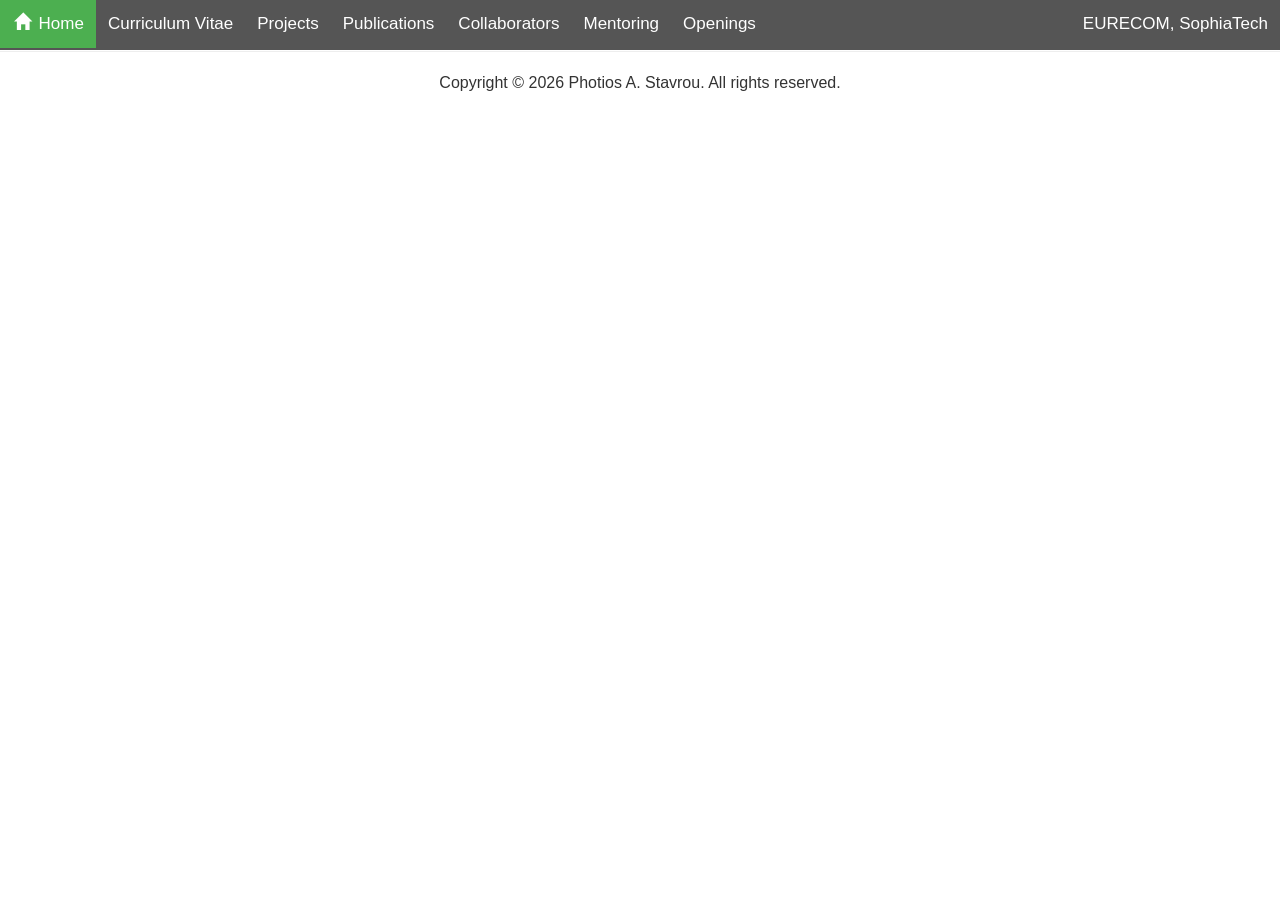
==== collaborators.html @ 15a41fa3 "Add files via upload" ====
<!DOCTYPE html>
<html>
    
    <head>
        <meta charset="utf-8"/>
        <title>Photios A. Stavrou</title>
        <meta name="viewport" content="width=device-width, initial-scale=1.0"/>
        <!-- Font Awesome Icons -->
        <link rel="stylesheet" href="css/font-awesome.min.css"/>
        <!-- Bootstrap -->
        <link href="css/bootstrap.css" rel="stylesheet"/>
        <!--<link href="css/bootstrap.min.css" rel="stylesheet">-->
        <!-- HTML5 Shim and Respond.js IE8 support of HTML5 elements and media queries -->
        <!-- WARNING: Respond.js doesn't work if you view the page via file:// -->
        <!--[if lt IE 9]>
         <script src="js/html5shiv.js"></script>
         <script src="js/respond.min.js"></script>
         <![endif]-->
        <!-- jQuery (necessary for Bootstrap's JavaScript plugins) -->
        <!-- http://getbootstrap.com/customize/ change "@screen-sm" -> "@screen-md" in @grid-float-breakpoint -->
        <script src="js/jquery.min.js"></script>
        <!-- Include all compiled plugins (below), or include individual files as needed -->
        <script src="js/bootstrap.min.js"></script>
        <script src="js/menucollapse.js"></script>
        <script type="text/javascript" src="js/arrow78.js"></script>
        <script type="text/javascript" src="js/custom.js"></script>
    </head>
    
    <body id="page-top" class="index">
    <nav>
        <div class="navbar-border nav-wrapper navbar-fixed-top navbar">
            <a class="active" href="index.html"><i class="glyphicon glyphicon-home fa fa-fw"></i> Home</a>
            <a href="cv_1.html"><i class="fa-fw"></i> Curriculum Vitae</a>
            <a href="projects.html"><i class="fa-fw"></i> Projects</a> 
            <a href="publications.html"><i class="fa-fw"></i> Publications</a>
            <a href="collaborators.html"><i class="fa-fw"></i> Collaborators</a>
            <a href="mentoring.html"><i class="fa-fw"></i> Mentoring</a>
			<a href="openings.html"><i class="fa-fw"></i> Openings</a>
            <!--<a href="#search"><i class="glyphicon glyphicon-search fa fa-fw"></i> Search</a>-->
            <a class="title-navbar" href="https://www.eurecom.fr/en/home">EURECOM, SophiaTech</a>
        </div>
    </nav>
        
        <section>
            <!-- Place this tag where you want the search results to render -->
            <gcse:searchresults-only></gcse:searchresults-only>
        </section>
        
        <div class="container">

                <!-- Recent Activities Section -->
        <section  name="research" id="research">
            <div class="container lead">
                <div style="text-align: left; margin-top:30px" class="col-md-12">
                    <b class="noshow" style="display:none;" id="tab-3">
                        <button class="btn btn-default btn-lg btn-block" style="display: block; width: 100%;" onclick="javascript:$('#tab-research-content').toggle();">Collaborators  <span class="glyphicon glyphicon-chevron-down"></span></button>
                    </b>
                    <div class="allshow" style="display:none;" id="tab-research-content">
                    <h3>Collaborators</h3>
                        <div style="margin-top:30px" class="container">
                            <div class="row">
                                <div class="col-md-3 text-center">
                                    <div class="single_service wow fadeInUp" data-wow-delay="1s">
                                        <a target="_blank" href="https://www.kth.se/en"><img border="0" class="img-logos" src="images/logos/kth_logo.png" width="150"></a>
                                        <div class="dropdown">
                                            <a href="#" onclick="openOnClick1()">See collaborators</a>
                                            <div id="collaborators1" class="dropdown-content">
                                                <a target="_blank"  href="https://people.kth.se/~skoglund/"> Prof. M. Skoglund</a>
                                                <a target="_blank"  href="https://www.kth.se/profile/oech"> Prof. T. Oechtering</a>
                                                <a target="_blank"  href="https://www.kth.se/profile/matben"> Prof. M. Bengtsson</a>
												<a target="_blank"  href="https://www.kth.se/profile/ragnart"> Prof. R. Thobaben</a>
												<!--<a target="_blank"  href="https://www.kth.se/profile/hamidgh"> Mr H. Ghourchian</a>-->
                                                <!--<a target="_blank"  href="https://www.kth.se/profile/mmyl"> Mr M. Mylonakis</a>-->
												<!--<a target="_blank"  href="https://www.kth.se/profile/cavarec"> Mr B. Cavarec</a>
												<a target="_blank"  href="https://www.kth.se/profile/boules"> Mr B. A. Mouris</a>-->
											</div>
                                        </div>    
                                    </div>
                                </div>
                                <div class="col-md-3 text-center">
                                    <div class="single_service wow fadeInUp" data-wow-delay="1s">
                                        <a target="_blank" href="http://www.eurecom.fr/en/"><img border="0" class="img-logos" src="images/logos/eurecom.png" width="150"></a>
                                        <div class="dropdown">
                                            <a href="#" onclick="openOnClick2()">See collaborators</a>
                                            <div id="collaborators2" class="dropdown-content">
                                                <a target="_blank"  href="https://www.eurecom.fr/~kountour/">Prof. M. Kountouris</a>
												<a target="_blank"  href="https://www.eurecom.fr/en/people/serra-giuseppe">Mr G. Serra</a>
												<a target="_blank"  href="https://www.eurecom.fr/en/people/sun-chenyu"> Mr C. Sun</a>
                                            </div>
                                        </div>    
                                    </div>
                                </div>
								
								
								<div class="col-md-3 text-center">
                                    <div class="single_service wow fadeInUp" data-wow-delay="1s">
                                        <a target="_blank" href="https://liu.se/en"><img border="0" class="img-logos" src="images/logos/LiU_logo.png" width="150"></a>
                                        <div class="dropdown">
                                            <a href="#" onclick="openOnClick3()">See collaborators</a>
                                            <div id="collaborators3" class="dropdown-content">
                                                <a target="_blank"  href="https://liu.se/en/employee/zhech93">Prof. Z. Chen</a>
										     </div>
                                        </div>    
                                    </div>
                                </div>
								
                                <div class="col-md-3 text-center">
                                    <div class="single_service wow fadeInUp" data-wow-delay="1s">
                                        <a target="_blank" href="http://www.en.aau.dk/"><img border="0" class="img-logos" src="images/logos/aalborg-logo.png" width="150"></a>
                                        <div class="dropdown">
                                            <a href="#" onclick="openOnClick4()">See collaborators</a>
                                            <div id="collaborators4" class="dropdown-content">
                                                <a target="_blank"  href="http://kom.aau.dk/~jo/"> Prof. J. &#216;stergaard</a>
                                                <!--<a target="_blank"  href=""> Dr M. Barforooshan</a>-->
                                            </div>
                                        </div>    
                                    </div>
                                </div> 
                                <div class="col-md-3 text-center">
                                    <div class="single_service wow fadeInUp" data-wow-delay="1s">
                                        <a target="_blank" href="https://www.purdue.edu/"><img border="0" class="img-logos" src="images/logos/Purdue_logo.png" width="150"></a>
                                        <div class="dropdown">
                                            <a href="#" onclick="openOnClick5()">See collaborators</a>
                                            <div id="collaborators5" class="dropdown-content">
                                                <a target="_blank"  href="https://people.kth.se/~ttanaka/"> Prof. T. Tanaka</a>
                                            </div>
                                        </div>    
                                    </div>
                                </div>
                                 <!--<div class="col-md-3 text-center">
                                    <div class="single_service wow fadeInUp" data-wow-delay="1s">
                                        <a target="_blank" href="https://www.metu.edu.tr/"><img border="0" class="img-logos" src="images/logos/metu-logo1.png" width="150"></a>
                                        <div class="dropdown">
                                            <a href="#" onclick="openOnClick6()">See collaborators</a>
                                            <div id="collaborators6" class="dropdown-content">
                                                <a target="_blank"  href="https://users.metu.edu.tr/ssaritas/"> Prof. S. Sar&#305;ta&#351</a>
                                            </div>
                                        </div>    
                                    </div>
                                </div>-->								
                                <div class="col-md-3 text-center">
                                    <div class="single_service wow fadeInUp" data-wow-delay="1s">
                                        <a target="_blank" href="http://www.ucy.ac.cy/en/"><img border="0" class="img-logos" src="images/logos/ucy-logo.png" width="150"></a>
                                        <div class="dropdown">
                                            <a href="#" onclick="openOnClick7()">See collaborators</a>
                                            <div id="collaborators7" class="dropdown-content">
                                                <a target="_blank"  href="http://www.eng.ucy.ac.cy/chadcha/"> Prof. C. D. Charalambous</a>
												 <a target="_blank"  href="http://www.themistoklis.org/">Prof. T. Charalambous</a>
                                                <!--<a target="_blank"  href="http://www.christoskourtellaris.com/"> Dr C. K. Kourtellaris</a>-->
                                                <a target="_blank"  href="http://www.ioannistzortzis.com/"> Dr I. Tzortzis</a>       
										    </div>
                                        </div>    
                                    </div>
                                </div> 
                                <div class="col-md-3 text-center">
                                    <div class="single_service wow fadeInUp" data-wow-delay="1s">
                                        <a target="_blank" href="https://www.epfl.ch/en/"><img border="0" class="img-logos" src="images/logos/epfl_logo_1.png" width="150"></a>
                                        <div class="dropdown">
                                            <a href="#" onclick="openOnClick8()">See collaborators</a>
                                            <div id="collaborators8" class="dropdown-content">
                                                <a target="_blank"  href="https://theory.epfl.ch/yanina/"> Prof. Y. Shkel</a>
                                            </div>
                                        </div>    
                                    </div>
                                </div>
                                <div class="col-md-3 text-center">
                                    <div class="single_service wow fadeInUp" data-wow-delay="1s">
                                        <a target="_blank" href="https://www.yale.edu/"><img border="0" class="img-logos" src="images/logos/yale-logo.png" width="150"></a>
                                        <div class="dropdown">
                                            <a href="#" onclick="openOnClick9()">See collaborators</a>
                                            <div id="collaborators9" class="dropdown-content">
                                                <a target="_blank"  href="https://statistics.yale.edu/people/sekhar-tatikonda"> Prof. S. Tatikonda</a>
                                            </div>
                                        </div>    
                                    </div>
                                </div> 
                                <div class="col-md-3 text-center">
                                    <div class="single_service wow fadeInUp" data-wow-delay="1s">
                                        <a target="_blank" href="https://www.uottawa.ca/en"><img border="0" class="img-logos" src="images/logos/uottawa-logo.png" width="150"></a>
                                        <div class="dropdown">
                                            <a href="#" onclick="openOnClick10()">See collaborators</a>
                                            <div id="collaborators10" class="dropdown-content">
                                                <a target="_blank"  href="http://www.site.uottawa.ca/~ahmed/"> Prof. N. U. Ahmed</a>
                                                <a target="_blank"  href="http://www.site.uottawa.ca/~sloyka/"> Prof. S. Loyka</a>                                                </div>
                                        </div>    
                                    </div>
                                </div>
                             <div class="col-md-3 text-center">
                                    <div class="single_service wow fadeInUp" data-wow-delay="1s">
                                        <a target="_blank" href="https://www.ericsson.com/en"><img border="0" class="img-logos" src="images/logos/ericsson-logo.png" width="150"></a>
                                        <div class="dropdown">
                                            <a href="#" onclick="openOnClick11()">See collaborators</a>
                                            <div id="collaborators11" class="dropdown-content">
                                                <a target="_blank"  href=""> Dr B. A. Mouris</a>
                                                <a target="_blank"  href=""> Dr B. Cavarec</a>                                                </div>
                                        </div>    
                                    </div>
                                </div>    

								
                            </div>            
                        </div>
                    </div>
                </div>
            </div>
        </section>
        <!-- Global site tag (gtag.js) - Google Analytics -->
<script async src="https://www.googletagmanager.com/gtag/js?id=UA-70084577-1"></script>
<script>
  window.dataLayer = window.dataLayer || [];
  function gtag(){dataLayer.push(arguments);}
  gtag('js', new Date());

  gtag('config', 'UA-70084577-1');
</script>

    </div>        
    
    <hr class="star-primary">
    <footer>
        <small>
            <center>
            <p>Copyright &copy; 2026 Photios A. Stavrou. All rights reserved.</p>
            </center>
        </small>
    </footer>

    <script>
    function openOnClick1()
    {
         var elem=document.getElementById("collaborators1");
         var hide = elem.style.display =="table";
         if (hide) {
             elem.style.display="none";
        } 
        else {
           elem.style.display="table";
        }
    }
    function openOnClick2()
	{
	      var elem=document.getElementById("collaborators2");
          var hide = elem.style.display =="table";
          if (hide) {
            elem.style.display="none";
       } 
       else {
       elem.style.display="table";
       }
  }
    function openOnClick3()
    {
         var elem=document.getElementById("collaborators3");
         var hide = elem.style.display =="table";
         if (hide) {
             elem.style.display="none";
        } 
        else {
           elem.style.display="table";
        }
    }
    function openOnClick4()
    {
         var elem=document.getElementById("collaborators4");
         var hide = elem.style.display =="table";
         if (hide) {
             elem.style.display="none";
        } 
        else {
           elem.style.display="table";
        }
    }
    function openOnClick5()
    {
         var elem=document.getElementById("collaborators5");
         var hide = elem.style.display =="table";
         if (hide) {
             elem.style.display="none";
        } 
        else {
           elem.style.display="table";
        }
    }
    function openOnClick6()
    {
         var elem=document.getElementById("collaborators6");
         var hide = elem.style.display =="table";
         if (hide) {
             elem.style.display="none";
        } 
        else {
           elem.style.display="table";
        }
    }
    function openOnClick7()
    {
         var elem=document.getElementById("collaborators7");
         var hide = elem.style.display =="table";
         if (hide) {
             elem.style.display="none";
        } 
        else {
           elem.style.display="table";
        }
    }
    function openOnClick8()
    {
         var elem=document.getElementById("collaborators8");
         var hide = elem.style.display =="table";
         if (hide) {
             elem.style.display="none";
        } 
        else {
           elem.style.display="table";
        }
    }
	function openOnClick9()
    {
         var elem=document.getElementById("collaborators9");
         var hide = elem.style.display =="table";
         if (hide) {
             elem.style.display="none";
        } 
        else {
           elem.style.display="table";
        }
    }
	function openOnClick10()
    {
         var elem=document.getElementById("collaborators10");
         var hide = elem.style.display =="table";
         if (hide) {
             elem.style.display="none";
        } 
        else {
           elem.style.display="table";
        }
    }
	function openOnClick11()
    {
         var elem=document.getElementById("collaborators11");
         var hide = elem.style.display =="table";
         if (hide) {
             elem.style.display="none";
        } 
        else {
           elem.style.display="table";
        }
    }
    </script>        
    </body>
</html>
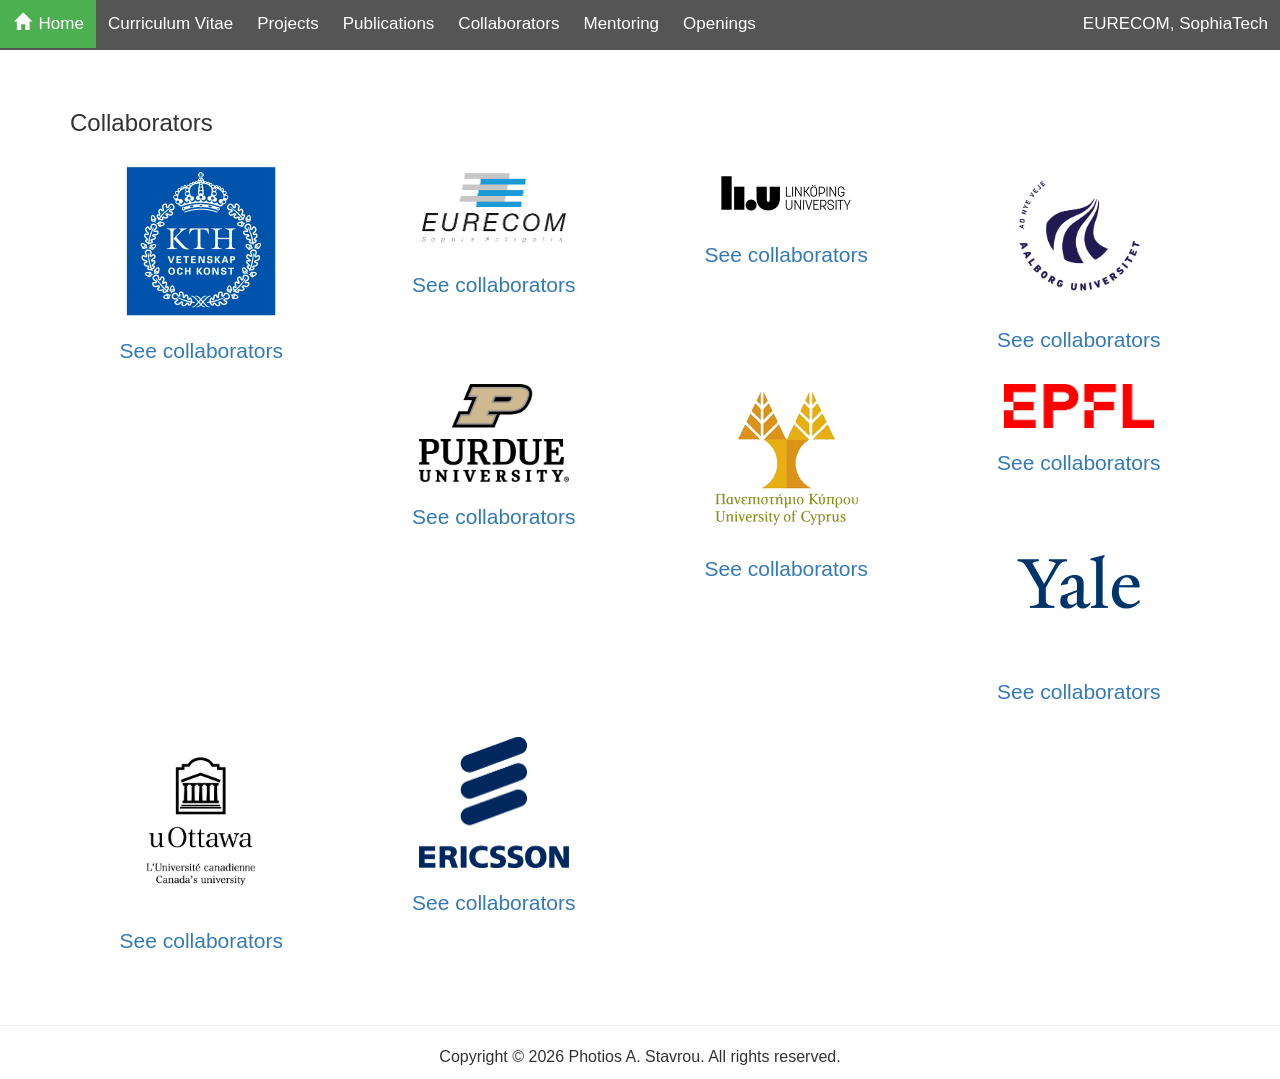
==== commit 9b7a2267: "Update collaborators.html" ====
--- a/collaborators.html
+++ b/collaborators.html
@@ -1,352 +1,405 @@
 <!DOCTYPE html>
 <html>
-    
-    <head>
-        <meta charset="utf-8"/>
-        <title>Photios A. Stavrou</title>
-        <meta name="viewport" content="width=device-width, initial-scale=1.0"/>
-        <!-- Font Awesome Icons -->
-        <link rel="stylesheet" href="css/font-awesome.min.css"/>
-        <!-- Bootstrap -->
-        <link href="css/bootstrap.css" rel="stylesheet"/>
-        <!--<link href="css/bootstrap.min.css" rel="stylesheet">-->
-        <!-- HTML5 Shim and Respond.js IE8 support of HTML5 elements and media queries -->
-        <!-- WARNING: Respond.js doesn't work if you view the page via file:// -->
-        <!--[if lt IE 9]>
-         <script src="js/html5shiv.js"></script>
-         <script src="js/respond.min.js"></script>
-         <![endif]-->
-        <!-- jQuery (necessary for Bootstrap's JavaScript plugins) -->
-        <!-- http://getbootstrap.com/customize/ change "@screen-sm" -> "@screen-md" in @grid-float-breakpoint -->
-        <script src="js/jquery.min.js"></script>
-        <!-- Include all compiled plugins (below), or include individual files as needed -->
-        <script src="js/bootstrap.min.js"></script>
-        <script src="js/menucollapse.js"></script>
-        <script type="text/javascript" src="js/arrow78.js"></script>
-        <script type="text/javascript" src="js/custom.js"></script>
-    </head>
-    
-    <body id="page-top" class="index">
+<head>
+    <meta charset="utf-8"/>
+    <title>Photios A. Stavrou</title>
+    <meta name="viewport" content="width=device-width, initial-scale=1.0"/>
+
+    <!-- Font Awesome Icons -->
+    <link rel="stylesheet" href="css/font-awesome.min.css"/>
+
+    <!-- Bootstrap -->
+    <link href="css/bootstrap.css" rel="stylesheet"/>
+
+    <!--[if lt IE 9]>
+    <script src="js/html5shiv.js"></script>
+    <script src="js/respond.min.js"></script>
+    <![endif]-->
+
+    <!-- jQuery -->
+    <script src="js/jquery.min.js"></script>
+
+    <!-- Bootstrap JS -->
+    <script src="js/bootstrap.min.js"></script>
+    <script src="js/menucollapse.js"></script>
+    <script type="text/javascript" src="js/arrow78.js"></script>
+    <script type="text/javascript" src="js/custom.js"></script>
+
+    <style>
+        body {
+            padding-top: 70px;
+        }
+
+        img {
+            max-width: 100%;
+            height: auto;
+        }
+
+        .collaborators-section {
+            margin-top: 20px;
+        }
+
+        .collaborators-content {
+            text-align: left;
+            margin-top: 20px;
+        }
+
+        .collaborators-content h3 {
+            margin-top: 0;
+        }
+
+        .collaborator-card {
+            margin-bottom: 30px;
+        }
+
+        .img-logos {
+            max-width: 150px;
+            height: auto;
+            margin: 0 auto 10px auto;
+            display: block;
+        }
+
+        .dropdown {
+            margin-top: 10px;
+        }
+
+        .dropdown-content {
+            display: none;
+            margin-top: 10px;
+            padding: 10px;
+            background-color: #f5f5f5;
+            text-align: left;
+            border-radius: 4px;
+        }
+
+        .dropdown-content a {
+            display: block;
+            padding: 4px 0;
+            word-break: break-word;
+        }
+
+        @media (max-width: 767px) {
+            body {
+                padding-top: 0;
+            }
+
+            .navbar-fixed-top.navbar {
+                position: relative;
+            }
+
+            .nav-wrapper a {
+                display: block;
+                width: 100%;
+                text-align: left;
+                padding: 10px 15px;
+                border-bottom: 1px solid #ddd;
+            }
+
+            .title-navbar {
+                display: block;
+                width: 100%;
+            }
+
+            .container {
+                padding-left: 15px;
+                padding-right: 15px;
+            }
+
+            .collaborators-content {
+                margin-top: 10px;
+            }
+
+            .collaborators-content h3 {
+                font-size: 24px;
+            }
+
+            .collaborators-content,
+            .collaborators-content p,
+            .collaborators-content div,
+            .collaborators-content a {
+                font-size: 15px;
+                line-height: 1.6;
+            }
+
+            .btn.btn-lg {
+                font-size: 14px;
+                padding: 10px 12px;
+            }
+
+            .img-logos {
+                max-width: 120px;
+            }
+
+            footer p {
+                font-size: 13px;
+                padding: 0 10px;
+                text-align: center;
+            }
+        }
+    </style>
+</head>
+
+<body id="page-top" class="index">
+
     <nav>
         <div class="navbar-border nav-wrapper navbar-fixed-top navbar">
             <a class="active" href="index.html"><i class="glyphicon glyphicon-home fa fa-fw"></i> Home</a>
             <a href="cv_1.html"><i class="fa-fw"></i> Curriculum Vitae</a>
-            <a href="projects.html"><i class="fa-fw"></i> Projects</a> 
+            <a href="projects.html"><i class="fa-fw"></i> Projects</a>
             <a href="publications.html"><i class="fa-fw"></i> Publications</a>
             <a href="collaborators.html"><i class="fa-fw"></i> Collaborators</a>
             <a href="mentoring.html"><i class="fa-fw"></i> Mentoring</a>
-			<a href="openings.html"><i class="fa-fw"></i> Openings</a>
+            <a href="openings.html"><i class="fa-fw"></i> Openings</a>
             <!--<a href="#search"><i class="glyphicon glyphicon-search fa fa-fw"></i> Search</a>-->
             <a class="title-navbar" href="https://www.eurecom.fr/en/home">EURECOM, SophiaTech</a>
         </div>
     </nav>
-        
-        <section>
-            <!-- Place this tag where you want the search results to render -->
-            <gcse:searchresults-only></gcse:searchresults-only>
-        </section>
-        
+
+    <section>
+        <gcse:searchresults-only></gcse:searchresults-only>
+    </section>
+
+    <section name="research" id="research" class="collaborators-section">
         <div class="container">
-
-                <!-- Recent Activities Section -->
-        <section  name="research" id="research">
-            <div class="container lead">
-                <div style="text-align: left; margin-top:30px" class="col-md-12">
-                    <b class="noshow" style="display:none;" id="tab-3">
-                        <button class="btn btn-default btn-lg btn-block" style="display: block; width: 100%;" onclick="javascript:$('#tab-research-content').toggle();">Collaborators  <span class="glyphicon glyphicon-chevron-down"></span></button>
-                    </b>
-                    <div class="allshow" style="display:none;" id="tab-research-content">
-                    <h3>Collaborators</h3>
-                        <div style="margin-top:30px" class="container">
-                            <div class="row">
-                                <div class="col-md-3 text-center">
-                                    <div class="single_service wow fadeInUp" data-wow-delay="1s">
-                                        <a target="_blank" href="https://www.kth.se/en"><img border="0" class="img-logos" src="images/logos/kth_logo.png" width="150"></a>
-                                        <div class="dropdown">
-                                            <a href="#" onclick="openOnClick1()">See collaborators</a>
-                                            <div id="collaborators1" class="dropdown-content">
-                                                <a target="_blank"  href="https://people.kth.se/~skoglund/"> Prof. M. Skoglund</a>
-                                                <a target="_blank"  href="https://www.kth.se/profile/oech"> Prof. T. Oechtering</a>
-                                                <a target="_blank"  href="https://www.kth.se/profile/matben"> Prof. M. Bengtsson</a>
-												<a target="_blank"  href="https://www.kth.se/profile/ragnart"> Prof. R. Thobaben</a>
-												<!--<a target="_blank"  href="https://www.kth.se/profile/hamidgh"> Mr H. Ghourchian</a>-->
-                                                <!--<a target="_blank"  href="https://www.kth.se/profile/mmyl"> Mr M. Mylonakis</a>-->
-												<!--<a target="_blank"  href="https://www.kth.se/profile/cavarec"> Mr B. Cavarec</a>
-												<a target="_blank"  href="https://www.kth.se/profile/boules"> Mr B. A. Mouris</a>-->
-											</div>
-                                        </div>    
-                                    </div>
-                                </div>
-                                <div class="col-md-3 text-center">
-                                    <div class="single_service wow fadeInUp" data-wow-delay="1s">
-                                        <a target="_blank" href="http://www.eurecom.fr/en/"><img border="0" class="img-logos" src="images/logos/eurecom.png" width="150"></a>
-                                        <div class="dropdown">
-                                            <a href="#" onclick="openOnClick2()">See collaborators</a>
-                                            <div id="collaborators2" class="dropdown-content">
-                                                <a target="_blank"  href="https://www.eurecom.fr/~kountour/">Prof. M. Kountouris</a>
-												<a target="_blank"  href="https://www.eurecom.fr/en/people/serra-giuseppe">Mr G. Serra</a>
-												<a target="_blank"  href="https://www.eurecom.fr/en/people/sun-chenyu"> Mr C. Sun</a>
-                                            </div>
-                                        </div>    
-                                    </div>
-                                </div>
-								
-								
-								<div class="col-md-3 text-center">
-                                    <div class="single_service wow fadeInUp" data-wow-delay="1s">
-                                        <a target="_blank" href="https://liu.se/en"><img border="0" class="img-logos" src="images/logos/LiU_logo.png" width="150"></a>
-                                        <div class="dropdown">
-                                            <a href="#" onclick="openOnClick3()">See collaborators</a>
-                                            <div id="collaborators3" class="dropdown-content">
-                                                <a target="_blank"  href="https://liu.se/en/employee/zhech93">Prof. Z. Chen</a>
-										     </div>
-                                        </div>    
-                                    </div>
-                                </div>
-								
-                                <div class="col-md-3 text-center">
-                                    <div class="single_service wow fadeInUp" data-wow-delay="1s">
-                                        <a target="_blank" href="http://www.en.aau.dk/"><img border="0" class="img-logos" src="images/logos/aalborg-logo.png" width="150"></a>
-                                        <div class="dropdown">
-                                            <a href="#" onclick="openOnClick4()">See collaborators</a>
-                                            <div id="collaborators4" class="dropdown-content">
-                                                <a target="_blank"  href="http://kom.aau.dk/~jo/"> Prof. J. &#216;stergaard</a>
-                                                <!--<a target="_blank"  href=""> Dr M. Barforooshan</a>-->
-                                            </div>
-                                        </div>    
-                                    </div>
-                                </div> 
-                                <div class="col-md-3 text-center">
-                                    <div class="single_service wow fadeInUp" data-wow-delay="1s">
-                                        <a target="_blank" href="https://www.purdue.edu/"><img border="0" class="img-logos" src="images/logos/Purdue_logo.png" width="150"></a>
-                                        <div class="dropdown">
-                                            <a href="#" onclick="openOnClick5()">See collaborators</a>
-                                            <div id="collaborators5" class="dropdown-content">
-                                                <a target="_blank"  href="https://people.kth.se/~ttanaka/"> Prof. T. Tanaka</a>
-                                            </div>
-                                        </div>    
-                                    </div>
-                                </div>
-                                 <!--<div class="col-md-3 text-center">
-                                    <div class="single_service wow fadeInUp" data-wow-delay="1s">
-                                        <a target="_blank" href="https://www.metu.edu.tr/"><img border="0" class="img-logos" src="images/logos/metu-logo1.png" width="150"></a>
-                                        <div class="dropdown">
-                                            <a href="#" onclick="openOnClick6()">See collaborators</a>
-                                            <div id="collaborators6" class="dropdown-content">
-                                                <a target="_blank"  href="https://users.metu.edu.tr/ssaritas/"> Prof. S. Sar&#305;ta&#351</a>
-                                            </div>
-                                        </div>    
-                                    </div>
-                                </div>-->								
-                                <div class="col-md-3 text-center">
-                                    <div class="single_service wow fadeInUp" data-wow-delay="1s">
-                                        <a target="_blank" href="http://www.ucy.ac.cy/en/"><img border="0" class="img-logos" src="images/logos/ucy-logo.png" width="150"></a>
-                                        <div class="dropdown">
-                                            <a href="#" onclick="openOnClick7()">See collaborators</a>
-                                            <div id="collaborators7" class="dropdown-content">
-                                                <a target="_blank"  href="http://www.eng.ucy.ac.cy/chadcha/"> Prof. C. D. Charalambous</a>
-												 <a target="_blank"  href="http://www.themistoklis.org/">Prof. T. Charalambous</a>
-                                                <!--<a target="_blank"  href="http://www.christoskourtellaris.com/"> Dr C. K. Kourtellaris</a>-->
-                                                <a target="_blank"  href="http://www.ioannistzortzis.com/"> Dr I. Tzortzis</a>       
-										    </div>
-                                        </div>    
-                                    </div>
-                                </div> 
-                                <div class="col-md-3 text-center">
-                                    <div class="single_service wow fadeInUp" data-wow-delay="1s">
-                                        <a target="_blank" href="https://www.epfl.ch/en/"><img border="0" class="img-logos" src="images/logos/epfl_logo_1.png" width="150"></a>
-                                        <div class="dropdown">
-                                            <a href="#" onclick="openOnClick8()">See collaborators</a>
-                                            <div id="collaborators8" class="dropdown-content">
-                                                <a target="_blank"  href="https://theory.epfl.ch/yanina/"> Prof. Y. Shkel</a>
-                                            </div>
-                                        </div>    
-                                    </div>
-                                </div>
-                                <div class="col-md-3 text-center">
-                                    <div class="single_service wow fadeInUp" data-wow-delay="1s">
-                                        <a target="_blank" href="https://www.yale.edu/"><img border="0" class="img-logos" src="images/logos/yale-logo.png" width="150"></a>
-                                        <div class="dropdown">
-                                            <a href="#" onclick="openOnClick9()">See collaborators</a>
-                                            <div id="collaborators9" class="dropdown-content">
-                                                <a target="_blank"  href="https://statistics.yale.edu/people/sekhar-tatikonda"> Prof. S. Tatikonda</a>
-                                            </div>
-                                        </div>    
-                                    </div>
-                                </div> 
-                                <div class="col-md-3 text-center">
-                                    <div class="single_service wow fadeInUp" data-wow-delay="1s">
-                                        <a target="_blank" href="https://www.uottawa.ca/en"><img border="0" class="img-logos" src="images/logos/uottawa-logo.png" width="150"></a>
-                                        <div class="dropdown">
-                                            <a href="#" onclick="openOnClick10()">See collaborators</a>
-                                            <div id="collaborators10" class="dropdown-content">
-                                                <a target="_blank"  href="http://www.site.uottawa.ca/~ahmed/"> Prof. N. U. Ahmed</a>
-                                                <a target="_blank"  href="http://www.site.uottawa.ca/~sloyka/"> Prof. S. Loyka</a>                                                </div>
-                                        </div>    
-                                    </div>
-                                </div>
-                             <div class="col-md-3 text-center">
-                                    <div class="single_service wow fadeInUp" data-wow-delay="1s">
-                                        <a target="_blank" href="https://www.ericsson.com/en"><img border="0" class="img-logos" src="images/logos/ericsson-logo.png" width="150"></a>
-                                        <div class="dropdown">
-                                            <a href="#" onclick="openOnClick11()">See collaborators</a>
-                                            <div id="collaborators11" class="dropdown-content">
-                                                <a target="_blank"  href=""> Dr B. A. Mouris</a>
-                                                <a target="_blank"  href=""> Dr B. Cavarec</a>                                                </div>
-                                        </div>    
-                                    </div>
-                                </div>    
-
-								
-                            </div>            
+            <div class="row">
+                <div class="col-xs-12">
+                    <div class="collaborators-content lead">
+
+                        <b class="noshow" style="display:none;" id="tab-3">
+                            <button class="btn btn-default btn-lg btn-block" style="display:block; width:100%;" onclick="javascript:$('#tab-research-content').toggle();">
+                                Collaborators <span class="glyphicon glyphicon-chevron-down"></span>
+                            </button>
+                        </b>
+
+                        <div class="allshow" style="display:none;" id="tab-research-content">
+                            <h3>Collaborators</h3>
+
+                            <div class="row" style="margin-top:30px;">
+
+                                <div class="col-xs-12 col-sm-6 col-md-3 text-center collaborator-card">
+                                    <a target="_blank" href="https://www.kth.se/en">
+                                        <img border="0" class="img-logos" src="images/logos/kth_logo.png" alt="KTH">
+                                    </a>
+                                    <div class="dropdown">
+                                        <a href="#" onclick="openOnClick1(); return false;">See collaborators</a>
+                                        <div id="collaborators1" class="dropdown-content">
+                                            <a target="_blank" href="https://people.kth.se/~skoglund/">Prof. M. Skoglund</a>
+                                            <a target="_blank" href="https://www.kth.se/profile/oech">Prof. T. Oechtering</a>
+                                            <a target="_blank" href="https://www.kth.se/profile/matben">Prof. M. Bengtsson</a>
+                                            <a target="_blank" href="https://www.kth.se/profile/ragnart">Prof. R. Thobaben</a>
+                                        </div>
+                                    </div>
+                                </div>
+
+                                <div class="col-xs-12 col-sm-6 col-md-3 text-center collaborator-card">
+                                    <a target="_blank" href="http://www.eurecom.fr/en/">
+                                        <img border="0" class="img-logos" src="images/logos/eurecom.png" alt="EURECOM">
+                                    </a>
+                                    <div class="dropdown">
+                                        <a href="#" onclick="openOnClick2(); return false;">See collaborators</a>
+                                        <div id="collaborators2" class="dropdown-content">
+                                            <a target="_blank" href="https://www.eurecom.fr/~kountour/">Prof. M. Kountouris</a>
+                                            <a target="_blank" href="https://www.eurecom.fr/en/people/serra-giuseppe">Mr G. Serra</a>
+                                            <a target="_blank" href="https://www.eurecom.fr/en/people/sun-chenyu">Mr C. Sun</a>
+                                        </div>
+                                    </div>
+                                </div>
+
+                                <div class="col-xs-12 col-sm-6 col-md-3 text-center collaborator-card">
+                                    <a target="_blank" href="https://liu.se/en">
+                                        <img border="0" class="img-logos" src="images/logos/LiU_logo.png" alt="Linkoping University">
+                                    </a>
+                                    <div class="dropdown">
+                                        <a href="#" onclick="openOnClick3(); return false;">See collaborators</a>
+                                        <div id="collaborators3" class="dropdown-content">
+                                            <a target="_blank" href="https://liu.se/en/employee/zhech93">Prof. Z. Chen</a>
+                                        </div>
+                                    </div>
+                                </div>
+
+                                <div class="col-xs-12 col-sm-6 col-md-3 text-center collaborator-card">
+                                    <a target="_blank" href="http://www.en.aau.dk/">
+                                        <img border="0" class="img-logos" src="images/logos/aalborg-logo.png" alt="Aalborg University">
+                                    </a>
+                                    <div class="dropdown">
+                                        <a href="#" onclick="openOnClick4(); return false;">See collaborators</a>
+                                        <div id="collaborators4" class="dropdown-content">
+                                            <a target="_blank" href="http://kom.aau.dk/~jo/">Prof. J. &#216;stergaard</a>
+                                        </div>
+                                    </div>
+                                </div>
+
+                                <div class="col-xs-12 col-sm-6 col-md-3 text-center collaborator-card">
+                                    <a target="_blank" href="https://www.purdue.edu/">
+                                        <img border="0" class="img-logos" src="images/logos/Purdue_logo.png" alt="Purdue University">
+                                    </a>
+                                    <div class="dropdown">
+                                        <a href="#" onclick="openOnClick5(); return false;">See collaborators</a>
+                                        <div id="collaborators5" class="dropdown-content">
+                                            <a target="_blank" href="https://people.kth.se/~ttanaka/">Prof. T. Tanaka</a>
+                                        </div>
+                                    </div>
+                                </div>
+
+                                <div class="col-xs-12 col-sm-6 col-md-3 text-center collaborator-card">
+                                    <a target="_blank" href="http://www.ucy.ac.cy/en/">
+                                        <img border="0" class="img-logos" src="images/logos/ucy-logo.png" alt="University of Cyprus">
+                                    </a>
+                                    <div class="dropdown">
+                                        <a href="#" onclick="openOnClick7(); return false;">See collaborators</a>
+                                        <div id="collaborators7" class="dropdown-content">
+                                            <a target="_blank" href="http://www.eng.ucy.ac.cy/chadcha/">Prof. C. D. Charalambous</a>
+                                            <a target="_blank" href="http://www.themistoklis.org/">Prof. T. Charalambous</a>
+                                            <a target="_blank" href="http://www.ioannistzortzis.com/">Dr I. Tzortzis</a>
+                                        </div>
+                                    </div>
+                                </div>
+
+                                <div class="col-xs-12 col-sm-6 col-md-3 text-center collaborator-card">
+                                    <a target="_blank" href="https://www.epfl.ch/en/">
+                                        <img border="0" class="img-logos" src="images/logos/epfl_logo_1.png" alt="EPFL">
+                                    </a>
+                                    <div class="dropdown">
+                                        <a href="#" onclick="openOnClick8(); return false;">See collaborators</a>
+                                        <div id="collaborators8" class="dropdown-content">
+                                            <a target="_blank" href="https://theory.epfl.ch/yanina/">Prof. Y. Shkel</a>
+                                        </div>
+                                    </div>
+                                </div>
+
+                                <div class="col-xs-12 col-sm-6 col-md-3 text-center collaborator-card">
+                                    <a target="_blank" href="https://www.yale.edu/">
+                                        <img border="0" class="img-logos" src="images/logos/yale-logo.png" alt="Yale University">
+                                    </a>
+                                    <div class="dropdown">
+                                        <a href="#" onclick="openOnClick9(); return false;">See collaborators</a>
+                                        <div id="collaborators9" class="dropdown-content">
+                                            <a target="_blank" href="https://statistics.yale.edu/people/sekhar-tatikonda">Prof. S. Tatikonda</a>
+                                        </div>
+                                    </div>
+                                </div>
+
+                                <div class="col-xs-12 col-sm-6 col-md-3 text-center collaborator-card">
+                                    <a target="_blank" href="https://www.uottawa.ca/en">
+                                        <img border="0" class="img-logos" src="images/logos/uottawa-logo.png" alt="University of Ottawa">
+                                    </a>
+                                    <div class="dropdown">
+                                        <a href="#" onclick="openOnClick10(); return false;">See collaborators</a>
+                                        <div id="collaborators10" class="dropdown-content">
+                                            <a target="_blank" href="http://www.site.uottawa.ca/~ahmed/">Prof. N. U. Ahmed</a>
+                                            <a target="_blank" href="http://www.site.uottawa.ca/~sloyka/">Prof. S. Loyka</a>
+                                        </div>
+                                    </div>
+                                </div>
+
+                                <div class="col-xs-12 col-sm-6 col-md-3 text-center collaborator-card">
+                                    <a target="_blank" href="https://www.ericsson.com/en">
+                                        <img border="0" class="img-logos" src="images/logos/ericsson-logo.png" alt="Ericsson">
+                                    </a>
+                                    <div class="dropdown">
+                                        <a href="#" onclick="openOnClick11(); return false;">See collaborators</a>
+                                        <div id="collaborators11" class="dropdown-content">
+                                            <a target="_blank" href="">Dr B. A. Mouris</a>
+                                            <a target="_blank" href="">Dr B. Cavarec</a>
+                                        </div>
+                                    </div>
+                                </div>
+
+                            </div>
                         </div>
+
                     </div>
                 </div>
             </div>
-        </section>
-        <!-- Global site tag (gtag.js) - Google Analytics -->
-<script async src="https://www.googletagmanager.com/gtag/js?id=UA-70084577-1"></script>
-<script>
-  window.dataLayer = window.dataLayer || [];
-  function gtag(){dataLayer.push(arguments);}
-  gtag('js', new Date());
-
-  gtag('config', 'UA-70084577-1');
-</script>
-
-    </div>        
-    
+        </div>
+    </section>
+
+    <!-- Global site tag (gtag.js) - Google Analytics -->
+    <script async src="https://www.googletagmanager.com/gtag/js?id=UA-70084577-1"></script>
+    <script>
+      window.dataLayer = window.dataLayer || [];
+      function gtag(){dataLayer.push(arguments);}
+      gtag('js', new Date());
+      gtag('config', 'UA-70084577-1');
+    </script>
+
     <hr class="star-primary">
+
     <footer>
         <small>
             <center>
-            <p>Copyright &copy; 2026 Photios A. Stavrou. All rights reserved.</p>
+                <p>Copyright &copy; 2026 Photios A. Stavrou. All rights reserved.</p>
             </center>
         </small>
     </footer>
 
     <script>
-    function openOnClick1()
-    {
-         var elem=document.getElementById("collaborators1");
-         var hide = elem.style.display =="table";
-         if (hide) {
-             elem.style.display="none";
-        } 
-        else {
-           elem.style.display="table";
-        }
-    }
-    function openOnClick2()
-	{
-	      var elem=document.getElementById("collaborators2");
-          var hide = elem.style.display =="table";
-          if (hide) {
-            elem.style.display="none";
-       } 
-       else {
-       elem.style.display="table";
-       }
-  }
-    function openOnClick3()
-    {
-         var elem=document.getElementById("collaborators3");
-         var hide = elem.style.display =="table";
-         if (hide) {
-             elem.style.display="none";
-        } 
-        else {
-           elem.style.display="table";
-        }
-    }
-    function openOnClick4()
-    {
-         var elem=document.getElementById("collaborators4");
-         var hide = elem.style.display =="table";
-         if (hide) {
-             elem.style.display="none";
-        } 
-        else {
-           elem.style.display="table";
-        }
-    }
-    function openOnClick5()
-    {
-         var elem=document.getElementById("collaborators5");
-         var hide = elem.style.display =="table";
-         if (hide) {
-             elem.style.display="none";
-        } 
-        else {
-           elem.style.display="table";
-        }
-    }
-    function openOnClick6()
-    {
-         var elem=document.getElementById("collaborators6");
-         var hide = elem.style.display =="table";
-         if (hide) {
-             elem.style.display="none";
-        } 
-        else {
-           elem.style.display="table";
-        }
-    }
-    function openOnClick7()
-    {
-         var elem=document.getElementById("collaborators7");
-         var hide = elem.style.display =="table";
-         if (hide) {
-             elem.style.display="none";
-        } 
-        else {
-           elem.style.display="table";
-        }
-    }
-    function openOnClick8()
-    {
-         var elem=document.getElementById("collaborators8");
-         var hide = elem.style.display =="table";
-         if (hide) {
-             elem.style.display="none";
-        } 
-        else {
-           elem.style.display="table";
-        }
-    }
-	function openOnClick9()
-    {
-         var elem=document.getElementById("collaborators9");
-         var hide = elem.style.display =="table";
-         if (hide) {
-             elem.style.display="none";
-        } 
-        else {
-           elem.style.display="table";
-        }
-    }
-	function openOnClick10()
-    {
-         var elem=document.getElementById("collaborators10");
-         var hide = elem.style.display =="table";
-         if (hide) {
-             elem.style.display="none";
-        } 
-        else {
-           elem.style.display="table";
-        }
-    }
-	function openOnClick11()
-    {
-         var elem=document.getElementById("collaborators11");
-         var hide = elem.style.display =="table";
-         if (hide) {
-             elem.style.display="none";
-        } 
-        else {
-           elem.style.display="table";
-        }
-    }
-    </script>        
-    </body>
+    function openOnClick1() {
+         var elem = document.getElementById("collaborators1");
+         var hide = elem.style.display == "table";
+         elem.style.display = hide ? "none" : "table";
+    }
+
+    function openOnClick2() {
+         var elem = document.getElementById("collaborators2");
+         var hide = elem.style.display == "table";
+         elem.style.display = hide ? "none" : "table";
+    }
+
+    function openOnClick3() {
+         var elem = document.getElementById("collaborators3");
+         var hide = elem.style.display == "table";
+         elem.style.display = hide ? "none" : "table";
+    }
+
+    function openOnClick4() {
+         var elem = document.getElementById("collaborators4");
+         var hide = elem.style.display == "table";
+         elem.style.display = hide ? "none" : "table";
+    }
+
+    function openOnClick5() {
+         var elem = document.getElementById("collaborators5");
+         var hide = elem.style.display == "table";
+         elem.style.display = hide ? "none" : "table";
+    }
+
+    function openOnClick6() {
+         var elem = document.getElementById("collaborators6");
+         var hide = elem.style.display == "table";
+         elem.style.display = hide ? "none" : "table";
+    }
+
+    function openOnClick7() {
+         var elem = document.getElementById("collaborators7");
+         var hide = elem.style.display == "table";
+         elem.style.display = hide ? "none" : "table";
+    }
+
+    function openOnClick8() {
+         var elem = document.getElementById("collaborators8");
+         var hide = elem.style.display == "table";
+         elem.style.display = hide ? "none" : "table";
+    }
+
+    function openOnClick9() {
+         var elem = document.getElementById("collaborators9");
+         var hide = elem.style.display == "table";
+         elem.style.display = hide ? "none" : "table";
+    }
+
+    function openOnClick10() {
+         var elem = document.getElementById("collaborators10");
+         var hide = elem.style.display == "table";
+         elem.style.display = hide ? "none" : "table";
+    }
+
+    function openOnClick11() {
+         var elem = document.getElementById("collaborators11");
+         var hide = elem.style.display == "table";
+         elem.style.display = hide ? "none" : "table";
+    }
+    </script>
+
+</body>
 </html>
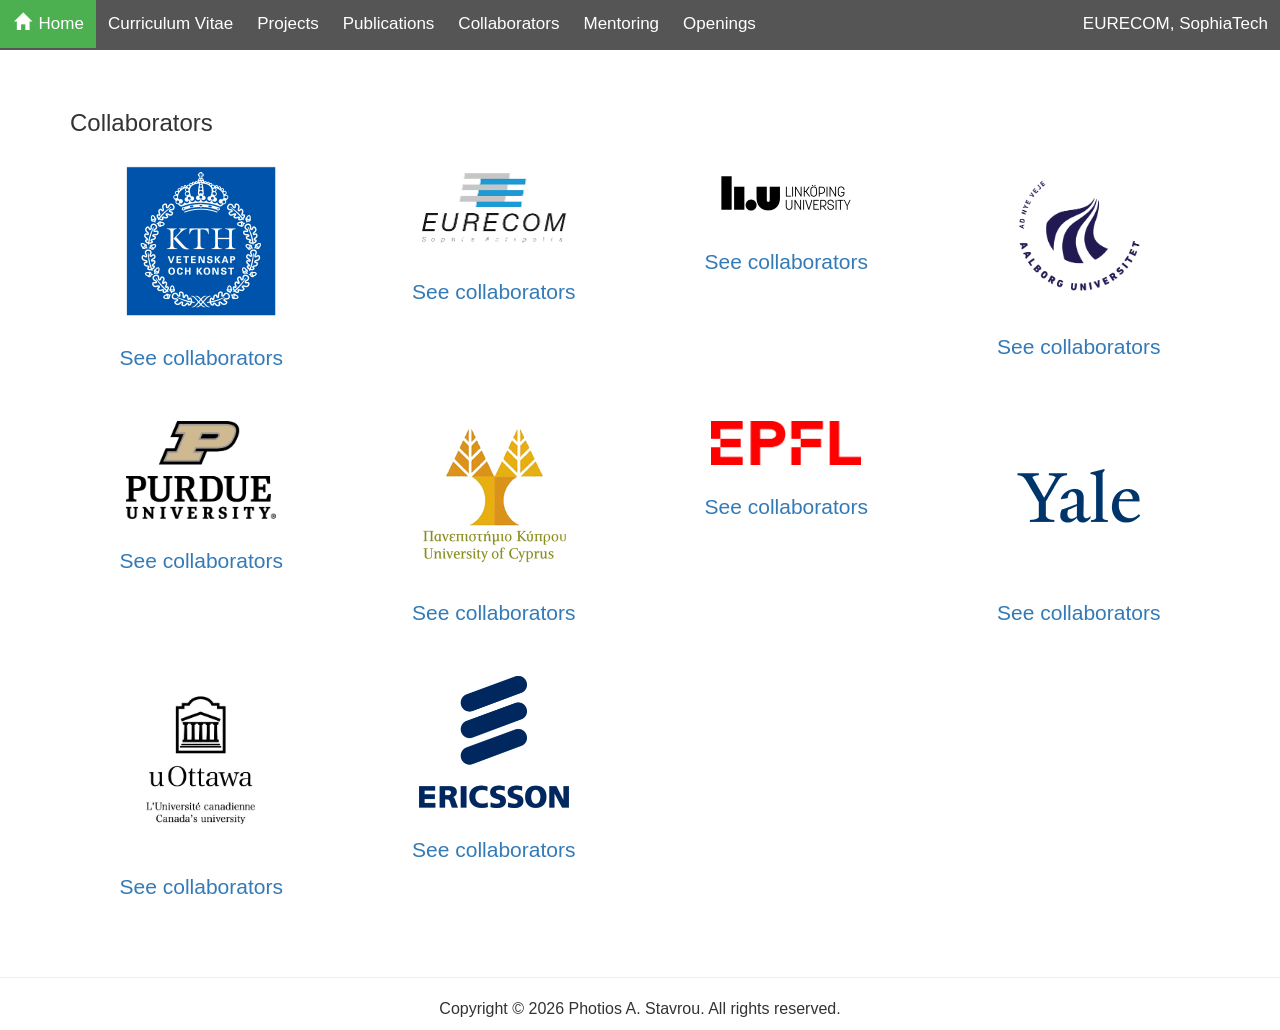
==== commit bf5d838d: "Update collaborators.html" ====
--- a/collaborators.html
+++ b/collaborators.html
@@ -16,10 +16,7 @@
     <script src="js/respond.min.js"></script>
     <![endif]-->
 
-    <!-- jQuery -->
     <script src="js/jquery.min.js"></script>
-
-    <!-- Bootstrap JS -->
     <script src="js/bootstrap.min.js"></script>
     <script src="js/menucollapse.js"></script>
     <script type="text/javascript" src="js/arrow78.js"></script>
@@ -49,33 +46,47 @@
         }
 
         .collaborator-card {
-            margin-bottom: 30px;
+            margin-bottom: 35px;
+            min-height: 220px;
         }
 
         .img-logos {
             max-width: 150px;
             height: auto;
-            margin: 0 auto 10px auto;
+            margin: 0 auto 12px auto;
             display: block;
         }
 
         .dropdown {
             margin-top: 10px;
+            text-align: center;
+        }
+
+        .dropdown > a {
+            display: inline-block;
+            margin-top: 5px;
         }
 
         .dropdown-content {
             display: none;
-            margin-top: 10px;
-            padding: 10px;
+            margin-top: 12px;
+            padding: 10px 14px;
             background-color: #f5f5f5;
             text-align: left;
             border-radius: 4px;
+            border: 1px solid #e0e0e0;
         }
 
         .dropdown-content a {
             display: block;
             padding: 4px 0;
             word-break: break-word;
+        }
+
+        @media (min-width: 768px) {
+            .dropdown-content {
+                min-height: 110px;
+            }
         }
 
         @media (max-width: 767px) {
@@ -100,34 +111,21 @@
                 width: 100%;
             }
 
-            .container {
-                padding-left: 15px;
-                padding-right: 15px;
-            }
-
-            .collaborators-content {
-                margin-top: 10px;
-            }
-
             .collaborators-content h3 {
                 font-size: 24px;
             }
 
-            .collaborators-content,
-            .collaborators-content p,
-            .collaborators-content div,
-            .collaborators-content a {
-                font-size: 15px;
-                line-height: 1.6;
-            }
-
-            .btn.btn-lg {
-                font-size: 14px;
-                padding: 10px 12px;
-            }
-
             .img-logos {
                 max-width: 120px;
+            }
+
+            .collaborator-card {
+                min-height: auto;
+                margin-bottom: 25px;
+            }
+
+            .dropdown-content {
+                text-align: left;
             }
 
             footer p {
@@ -171,7 +169,7 @@
                             </button>
                         </b>
 
-                        <div class="allshow" style="display:none;" id="tab-research-content">
+                        <div class="allshow" id="tab-research-content">
                             <h3>Collaborators</h3>
 
                             <div class="row" style="margin-top:30px;">
@@ -181,7 +179,7 @@
                                         <img border="0" class="img-logos" src="images/logos/kth_logo.png" alt="KTH">
                                     </a>
                                     <div class="dropdown">
-                                        <a href="#" onclick="openOnClick1(); return false;">See collaborators</a>
+                                        <a href="#" onclick="toggleBox('collaborators1'); return false;">See collaborators</a>
                                         <div id="collaborators1" class="dropdown-content">
                                             <a target="_blank" href="https://people.kth.se/~skoglund/">Prof. M. Skoglund</a>
                                             <a target="_blank" href="https://www.kth.se/profile/oech">Prof. T. Oechtering</a>
@@ -196,7 +194,7 @@
                                         <img border="0" class="img-logos" src="images/logos/eurecom.png" alt="EURECOM">
                                     </a>
                                     <div class="dropdown">
-                                        <a href="#" onclick="openOnClick2(); return false;">See collaborators</a>
+                                        <a href="#" onclick="toggleBox('collaborators2'); return false;">See collaborators</a>
                                         <div id="collaborators2" class="dropdown-content">
                                             <a target="_blank" href="https://www.eurecom.fr/~kountour/">Prof. M. Kountouris</a>
                                             <a target="_blank" href="https://www.eurecom.fr/en/people/serra-giuseppe">Mr G. Serra</a>
@@ -210,7 +208,7 @@
                                         <img border="0" class="img-logos" src="images/logos/LiU_logo.png" alt="Linkoping University">
                                     </a>
                                     <div class="dropdown">
-                                        <a href="#" onclick="openOnClick3(); return false;">See collaborators</a>
+                                        <a href="#" onclick="toggleBox('collaborators3'); return false;">See collaborators</a>
                                         <div id="collaborators3" class="dropdown-content">
                                             <a target="_blank" href="https://liu.se/en/employee/zhech93">Prof. Z. Chen</a>
                                         </div>
@@ -222,7 +220,7 @@
                                         <img border="0" class="img-logos" src="images/logos/aalborg-logo.png" alt="Aalborg University">
                                     </a>
                                     <div class="dropdown">
-                                        <a href="#" onclick="openOnClick4(); return false;">See collaborators</a>
+                                        <a href="#" onclick="toggleBox('collaborators4'); return false;">See collaborators</a>
                                         <div id="collaborators4" class="dropdown-content">
                                             <a target="_blank" href="http://kom.aau.dk/~jo/">Prof. J. &#216;stergaard</a>
                                         </div>
@@ -234,7 +232,7 @@
                                         <img border="0" class="img-logos" src="images/logos/Purdue_logo.png" alt="Purdue University">
                                     </a>
                                     <div class="dropdown">
-                                        <a href="#" onclick="openOnClick5(); return false;">See collaborators</a>
+                                        <a href="#" onclick="toggleBox('collaborators5'); return false;">See collaborators</a>
                                         <div id="collaborators5" class="dropdown-content">
                                             <a target="_blank" href="https://people.kth.se/~ttanaka/">Prof. T. Tanaka</a>
                                         </div>
@@ -246,7 +244,7 @@
                                         <img border="0" class="img-logos" src="images/logos/ucy-logo.png" alt="University of Cyprus">
                                     </a>
                                     <div class="dropdown">
-                                        <a href="#" onclick="openOnClick7(); return false;">See collaborators</a>
+                                        <a href="#" onclick="toggleBox('collaborators7'); return false;">See collaborators</a>
                                         <div id="collaborators7" class="dropdown-content">
                                             <a target="_blank" href="http://www.eng.ucy.ac.cy/chadcha/">Prof. C. D. Charalambous</a>
                                             <a target="_blank" href="http://www.themistoklis.org/">Prof. T. Charalambous</a>
@@ -260,7 +258,7 @@
                                         <img border="0" class="img-logos" src="images/logos/epfl_logo_1.png" alt="EPFL">
                                     </a>
                                     <div class="dropdown">
-                                        <a href="#" onclick="openOnClick8(); return false;">See collaborators</a>
+                                        <a href="#" onclick="toggleBox('collaborators8'); return false;">See collaborators</a>
                                         <div id="collaborators8" class="dropdown-content">
                                             <a target="_blank" href="https://theory.epfl.ch/yanina/">Prof. Y. Shkel</a>
                                         </div>
@@ -272,7 +270,7 @@
                                         <img border="0" class="img-logos" src="images/logos/yale-logo.png" alt="Yale University">
                                     </a>
                                     <div class="dropdown">
-                                        <a href="#" onclick="openOnClick9(); return false;">See collaborators</a>
+                                        <a href="#" onclick="toggleBox('collaborators9'); return false;">See collaborators</a>
                                         <div id="collaborators9" class="dropdown-content">
                                             <a target="_blank" href="https://statistics.yale.edu/people/sekhar-tatikonda">Prof. S. Tatikonda</a>
                                         </div>
@@ -284,7 +282,7 @@
                                         <img border="0" class="img-logos" src="images/logos/uottawa-logo.png" alt="University of Ottawa">
                                     </a>
                                     <div class="dropdown">
-                                        <a href="#" onclick="openOnClick10(); return false;">See collaborators</a>
+                                        <a href="#" onclick="toggleBox('collaborators10'); return false;">See collaborators</a>
                                         <div id="collaborators10" class="dropdown-content">
                                             <a target="_blank" href="http://www.site.uottawa.ca/~ahmed/">Prof. N. U. Ahmed</a>
                                             <a target="_blank" href="http://www.site.uottawa.ca/~sloyka/">Prof. S. Loyka</a>
@@ -297,7 +295,7 @@
                                         <img border="0" class="img-logos" src="images/logos/ericsson-logo.png" alt="Ericsson">
                                     </a>
                                     <div class="dropdown">
-                                        <a href="#" onclick="openOnClick11(); return false;">See collaborators</a>
+                                        <a href="#" onclick="toggleBox('collaborators11'); return false;">See collaborators</a>
                                         <div id="collaborators11" class="dropdown-content">
                                             <a target="_blank" href="">Dr B. A. Mouris</a>
                                             <a target="_blank" href="">Dr B. Cavarec</a>
@@ -314,7 +312,6 @@
         </div>
     </section>
 
-    <!-- Global site tag (gtag.js) - Google Analytics -->
     <script async src="https://www.googletagmanager.com/gtag/js?id=UA-70084577-1"></script>
     <script>
       window.dataLayer = window.dataLayer || [];
@@ -334,70 +331,13 @@
     </footer>
 
     <script>
-    function openOnClick1() {
-         var elem = document.getElementById("collaborators1");
-         var hide = elem.style.display == "table";
-         elem.style.display = hide ? "none" : "table";
-    }
-
-    function openOnClick2() {
-         var elem = document.getElementById("collaborators2");
-         var hide = elem.style.display == "table";
-         elem.style.display = hide ? "none" : "table";
-    }
-
-    function openOnClick3() {
-         var elem = document.getElementById("collaborators3");
-         var hide = elem.style.display == "table";
-         elem.style.display = hide ? "none" : "table";
-    }
-
-    function openOnClick4() {
-         var elem = document.getElementById("collaborators4");
-         var hide = elem.style.display == "table";
-         elem.style.display = hide ? "none" : "table";
-    }
-
-    function openOnClick5() {
-         var elem = document.getElementById("collaborators5");
-         var hide = elem.style.display == "table";
-         elem.style.display = hide ? "none" : "table";
-    }
-
-    function openOnClick6() {
-         var elem = document.getElementById("collaborators6");
-         var hide = elem.style.display == "table";
-         elem.style.display = hide ? "none" : "table";
-    }
-
-    function openOnClick7() {
-         var elem = document.getElementById("collaborators7");
-         var hide = elem.style.display == "table";
-         elem.style.display = hide ? "none" : "table";
-    }
-
-    function openOnClick8() {
-         var elem = document.getElementById("collaborators8");
-         var hide = elem.style.display == "table";
-         elem.style.display = hide ? "none" : "table";
-    }
-
-    function openOnClick9() {
-         var elem = document.getElementById("collaborators9");
-         var hide = elem.style.display == "table";
-         elem.style.display = hide ? "none" : "table";
-    }
-
-    function openOnClick10() {
-         var elem = document.getElementById("collaborators10");
-         var hide = elem.style.display == "table";
-         elem.style.display = hide ? "none" : "table";
-    }
-
-    function openOnClick11() {
-         var elem = document.getElementById("collaborators11");
-         var hide = elem.style.display == "table";
-         elem.style.display = hide ? "none" : "table";
+    function toggleBox(id) {
+        var elem = document.getElementById(id);
+        if (elem.style.display === "block") {
+            elem.style.display = "none";
+        } else {
+            elem.style.display = "block";
+        }
     }
     </script>
 
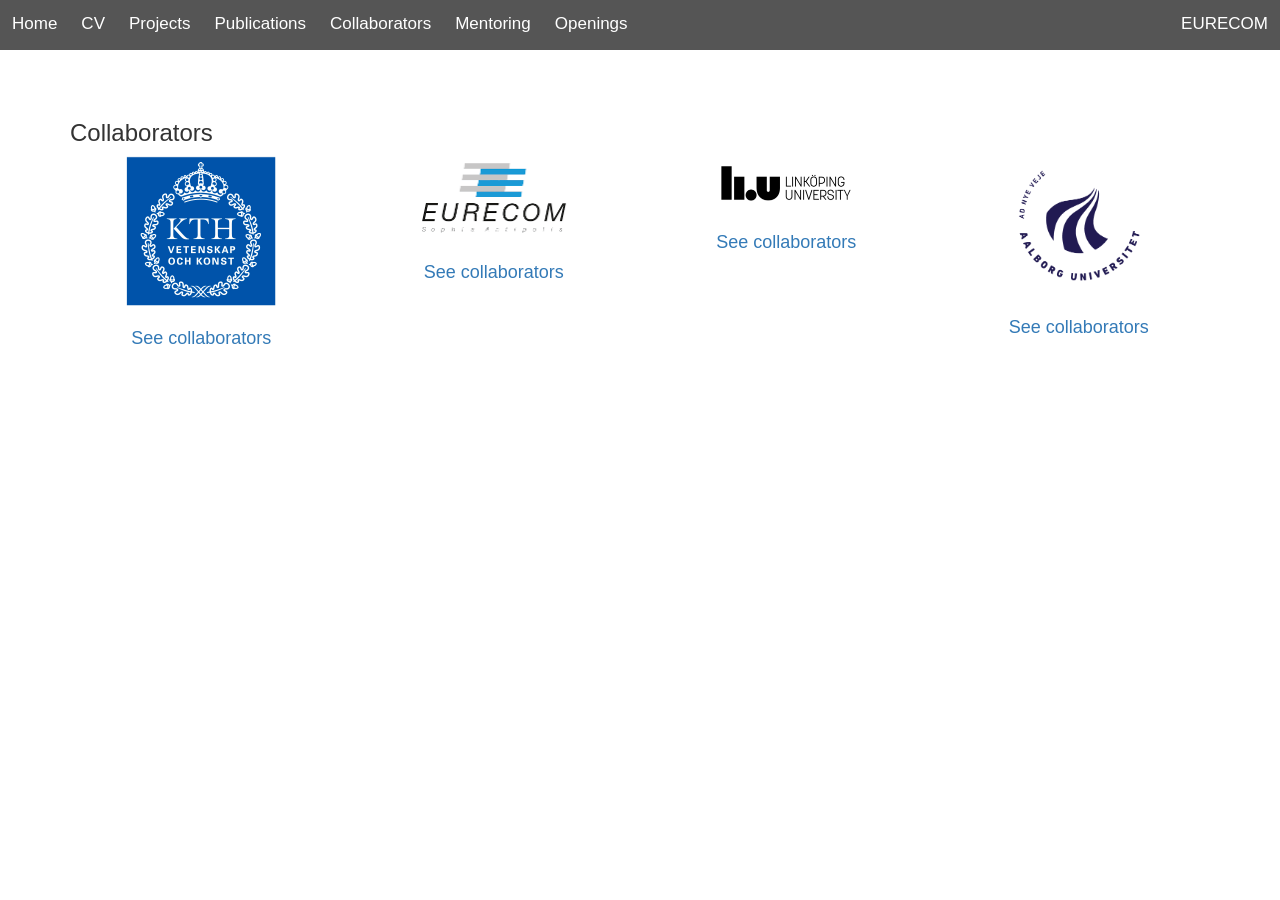
==== commit ad1c6602: "Update collaborators.html" ====
--- a/collaborators.html
+++ b/collaborators.html
@@ -5,22 +5,11 @@
     <title>Photios A. Stavrou</title>
     <meta name="viewport" content="width=device-width, initial-scale=1.0"/>
 
-    <!-- Font Awesome Icons -->
     <link rel="stylesheet" href="css/font-awesome.min.css"/>
-
-    <!-- Bootstrap -->
     <link href="css/bootstrap.css" rel="stylesheet"/>
-
-    <!--[if lt IE 9]>
-    <script src="js/html5shiv.js"></script>
-    <script src="js/respond.min.js"></script>
-    <![endif]-->
 
     <script src="js/jquery.min.js"></script>
     <script src="js/bootstrap.min.js"></script>
-    <script src="js/menucollapse.js"></script>
-    <script type="text/javascript" src="js/arrow78.js"></script>
-    <script type="text/javascript" src="js/custom.js"></script>
 
     <style>
         body {
@@ -32,61 +21,47 @@
             height: auto;
         }
 
-        .collaborators-section {
-            margin-top: 20px;
-        }
-
-        .collaborators-content {
-            text-align: left;
-            margin-top: 20px;
-        }
-
-        .collaborators-content h3 {
-            margin-top: 0;
-        }
-
         .collaborator-card {
             margin-bottom: 35px;
             min-height: 220px;
+            text-align: center;
         }
 
         .img-logos {
             max-width: 150px;
             height: auto;
-            margin: 0 auto 12px auto;
             display: block;
+            margin: 0 auto;
         }
 
+        /* 🔥 FIXED ALIGNMENT */
         .dropdown {
             margin-top: 10px;
-            text-align: center;
+            width: 100%;
         }
 
         .dropdown > a {
-            display: inline-block;
-            margin-top: 5px;
+            display: block;
+            width: 100%;
+            text-align: center;
+            margin-top: 10px;
+            font-weight: 500;
+            color: #337ab7;
         }
 
         .dropdown-content {
             display: none;
-            margin-top: 12px;
-            padding: 10px 14px;
+            margin-top: 10px;
+            padding: 10px;
             background-color: #f5f5f5;
             text-align: left;
             border-radius: 4px;
-            border: 1px solid #e0e0e0;
+            border: 1px solid #ddd;
         }
 
         .dropdown-content a {
             display: block;
             padding: 4px 0;
-            word-break: break-word;
-        }
-
-        @media (min-width: 768px) {
-            .dropdown-content {
-                min-height: 110px;
-            }
         }
 
         @media (max-width: 767px) {
@@ -101,18 +76,8 @@
             .nav-wrapper a {
                 display: block;
                 width: 100%;
-                text-align: left;
-                padding: 10px 15px;
+                padding: 10px;
                 border-bottom: 1px solid #ddd;
-            }
-
-            .title-navbar {
-                display: block;
-                width: 100%;
-            }
-
-            .collaborators-content h3 {
-                font-size: 24px;
             }
 
             .img-logos {
@@ -121,225 +86,87 @@
 
             .collaborator-card {
                 min-height: auto;
-                margin-bottom: 25px;
-            }
-
-            .dropdown-content {
-                text-align: left;
-            }
-
-            footer p {
-                font-size: 13px;
-                padding: 0 10px;
-                text-align: center;
             }
         }
     </style>
 </head>
 
-<body id="page-top" class="index">
+<body>
 
-    <nav>
-        <div class="navbar-border nav-wrapper navbar-fixed-top navbar">
-            <a class="active" href="index.html"><i class="glyphicon glyphicon-home fa fa-fw"></i> Home</a>
-            <a href="cv_1.html"><i class="fa-fw"></i> Curriculum Vitae</a>
-            <a href="projects.html"><i class="fa-fw"></i> Projects</a>
-            <a href="publications.html"><i class="fa-fw"></i> Publications</a>
-            <a href="collaborators.html"><i class="fa-fw"></i> Collaborators</a>
-            <a href="mentoring.html"><i class="fa-fw"></i> Mentoring</a>
-            <a href="openings.html"><i class="fa-fw"></i> Openings</a>
-            <!--<a href="#search"><i class="glyphicon glyphicon-search fa fa-fw"></i> Search</a>-->
-            <a class="title-navbar" href="https://www.eurecom.fr/en/home">EURECOM, SophiaTech</a>
-        </div>
-    </nav>
+<nav>
+    <div class="navbar-border nav-wrapper navbar-fixed-top navbar">
+        <a href="index.html">Home</a>
+        <a href="cv_1.html">CV</a>
+        <a href="projects.html">Projects</a>
+        <a href="publications.html">Publications</a>
+        <a href="collaborators.html">Collaborators</a>
+        <a href="mentoring.html">Mentoring</a>
+        <a href="openings.html">Openings</a>
+        <a class="title-navbar" href="https://www.eurecom.fr/en/home">EURECOM</a>
+    </div>
+</nav>
 
-    <section>
-        <gcse:searchresults-only></gcse:searchresults-only>
-    </section>
+<section class="container" style="margin-top:30px;">
+    <h3>Collaborators</h3>
 
-    <section name="research" id="research" class="collaborators-section">
-        <div class="container">
-            <div class="row">
-                <div class="col-xs-12">
-                    <div class="collaborators-content lead">
+    <div class="row">
 
-                        <b class="noshow" style="display:none;" id="tab-3">
-                            <button class="btn btn-default btn-lg btn-block" style="display:block; width:100%;" onclick="javascript:$('#tab-research-content').toggle();">
-                                Collaborators <span class="glyphicon glyphicon-chevron-down"></span>
-                            </button>
-                        </b>
-
-                        <div class="allshow" id="tab-research-content">
-                            <h3>Collaborators</h3>
-
-                            <div class="row" style="margin-top:30px;">
-
-                                <div class="col-xs-12 col-sm-6 col-md-3 text-center collaborator-card">
-                                    <a target="_blank" href="https://www.kth.se/en">
-                                        <img border="0" class="img-logos" src="images/logos/kth_logo.png" alt="KTH">
-                                    </a>
-                                    <div class="dropdown">
-                                        <a href="#" onclick="toggleBox('collaborators1'); return false;">See collaborators</a>
-                                        <div id="collaborators1" class="dropdown-content">
-                                            <a target="_blank" href="https://people.kth.se/~skoglund/">Prof. M. Skoglund</a>
-                                            <a target="_blank" href="https://www.kth.se/profile/oech">Prof. T. Oechtering</a>
-                                            <a target="_blank" href="https://www.kth.se/profile/matben">Prof. M. Bengtsson</a>
-                                            <a target="_blank" href="https://www.kth.se/profile/ragnart">Prof. R. Thobaben</a>
-                                        </div>
-                                    </div>
-                                </div>
-
-                                <div class="col-xs-12 col-sm-6 col-md-3 text-center collaborator-card">
-                                    <a target="_blank" href="http://www.eurecom.fr/en/">
-                                        <img border="0" class="img-logos" src="images/logos/eurecom.png" alt="EURECOM">
-                                    </a>
-                                    <div class="dropdown">
-                                        <a href="#" onclick="toggleBox('collaborators2'); return false;">See collaborators</a>
-                                        <div id="collaborators2" class="dropdown-content">
-                                            <a target="_blank" href="https://www.eurecom.fr/~kountour/">Prof. M. Kountouris</a>
-                                            <a target="_blank" href="https://www.eurecom.fr/en/people/serra-giuseppe">Mr G. Serra</a>
-                                            <a target="_blank" href="https://www.eurecom.fr/en/people/sun-chenyu">Mr C. Sun</a>
-                                        </div>
-                                    </div>
-                                </div>
-
-                                <div class="col-xs-12 col-sm-6 col-md-3 text-center collaborator-card">
-                                    <a target="_blank" href="https://liu.se/en">
-                                        <img border="0" class="img-logos" src="images/logos/LiU_logo.png" alt="Linkoping University">
-                                    </a>
-                                    <div class="dropdown">
-                                        <a href="#" onclick="toggleBox('collaborators3'); return false;">See collaborators</a>
-                                        <div id="collaborators3" class="dropdown-content">
-                                            <a target="_blank" href="https://liu.se/en/employee/zhech93">Prof. Z. Chen</a>
-                                        </div>
-                                    </div>
-                                </div>
-
-                                <div class="col-xs-12 col-sm-6 col-md-3 text-center collaborator-card">
-                                    <a target="_blank" href="http://www.en.aau.dk/">
-                                        <img border="0" class="img-logos" src="images/logos/aalborg-logo.png" alt="Aalborg University">
-                                    </a>
-                                    <div class="dropdown">
-                                        <a href="#" onclick="toggleBox('collaborators4'); return false;">See collaborators</a>
-                                        <div id="collaborators4" class="dropdown-content">
-                                            <a target="_blank" href="http://kom.aau.dk/~jo/">Prof. J. &#216;stergaard</a>
-                                        </div>
-                                    </div>
-                                </div>
-
-                                <div class="col-xs-12 col-sm-6 col-md-3 text-center collaborator-card">
-                                    <a target="_blank" href="https://www.purdue.edu/">
-                                        <img border="0" class="img-logos" src="images/logos/Purdue_logo.png" alt="Purdue University">
-                                    </a>
-                                    <div class="dropdown">
-                                        <a href="#" onclick="toggleBox('collaborators5'); return false;">See collaborators</a>
-                                        <div id="collaborators5" class="dropdown-content">
-                                            <a target="_blank" href="https://people.kth.se/~ttanaka/">Prof. T. Tanaka</a>
-                                        </div>
-                                    </div>
-                                </div>
-
-                                <div class="col-xs-12 col-sm-6 col-md-3 text-center collaborator-card">
-                                    <a target="_blank" href="http://www.ucy.ac.cy/en/">
-                                        <img border="0" class="img-logos" src="images/logos/ucy-logo.png" alt="University of Cyprus">
-                                    </a>
-                                    <div class="dropdown">
-                                        <a href="#" onclick="toggleBox('collaborators7'); return false;">See collaborators</a>
-                                        <div id="collaborators7" class="dropdown-content">
-                                            <a target="_blank" href="http://www.eng.ucy.ac.cy/chadcha/">Prof. C. D. Charalambous</a>
-                                            <a target="_blank" href="http://www.themistoklis.org/">Prof. T. Charalambous</a>
-                                            <a target="_blank" href="http://www.ioannistzortzis.com/">Dr I. Tzortzis</a>
-                                        </div>
-                                    </div>
-                                </div>
-
-                                <div class="col-xs-12 col-sm-6 col-md-3 text-center collaborator-card">
-                                    <a target="_blank" href="https://www.epfl.ch/en/">
-                                        <img border="0" class="img-logos" src="images/logos/epfl_logo_1.png" alt="EPFL">
-                                    </a>
-                                    <div class="dropdown">
-                                        <a href="#" onclick="toggleBox('collaborators8'); return false;">See collaborators</a>
-                                        <div id="collaborators8" class="dropdown-content">
-                                            <a target="_blank" href="https://theory.epfl.ch/yanina/">Prof. Y. Shkel</a>
-                                        </div>
-                                    </div>
-                                </div>
-
-                                <div class="col-xs-12 col-sm-6 col-md-3 text-center collaborator-card">
-                                    <a target="_blank" href="https://www.yale.edu/">
-                                        <img border="0" class="img-logos" src="images/logos/yale-logo.png" alt="Yale University">
-                                    </a>
-                                    <div class="dropdown">
-                                        <a href="#" onclick="toggleBox('collaborators9'); return false;">See collaborators</a>
-                                        <div id="collaborators9" class="dropdown-content">
-                                            <a target="_blank" href="https://statistics.yale.edu/people/sekhar-tatikonda">Prof. S. Tatikonda</a>
-                                        </div>
-                                    </div>
-                                </div>
-
-                                <div class="col-xs-12 col-sm-6 col-md-3 text-center collaborator-card">
-                                    <a target="_blank" href="https://www.uottawa.ca/en">
-                                        <img border="0" class="img-logos" src="images/logos/uottawa-logo.png" alt="University of Ottawa">
-                                    </a>
-                                    <div class="dropdown">
-                                        <a href="#" onclick="toggleBox('collaborators10'); return false;">See collaborators</a>
-                                        <div id="collaborators10" class="dropdown-content">
-                                            <a target="_blank" href="http://www.site.uottawa.ca/~ahmed/">Prof. N. U. Ahmed</a>
-                                            <a target="_blank" href="http://www.site.uottawa.ca/~sloyka/">Prof. S. Loyka</a>
-                                        </div>
-                                    </div>
-                                </div>
-
-                                <div class="col-xs-12 col-sm-6 col-md-3 text-center collaborator-card">
-                                    <a target="_blank" href="https://www.ericsson.com/en">
-                                        <img border="0" class="img-logos" src="images/logos/ericsson-logo.png" alt="Ericsson">
-                                    </a>
-                                    <div class="dropdown">
-                                        <a href="#" onclick="toggleBox('collaborators11'); return false;">See collaborators</a>
-                                        <div id="collaborators11" class="dropdown-content">
-                                            <a target="_blank" href="">Dr B. A. Mouris</a>
-                                            <a target="_blank" href="">Dr B. Cavarec</a>
-                                        </div>
-                                    </div>
-                                </div>
-
-                            </div>
-                        </div>
-
-                    </div>
+        <!-- KTH -->
+        <div class="col-xs-12 col-sm-6 col-md-3 collaborator-card">
+            <img src="images/logos/kth_logo.png" class="img-logos">
+            <div class="dropdown">
+                <a href="#" onclick="toggleBox('c1'); return false;">See collaborators</a>
+                <div id="c1" class="dropdown-content">
+                    <a href="#">Prof. M. Skoglund</a>
+                    <a href="#">Prof. T. Oechtering</a>
+                    <a href="#">Prof. M. Bengtsson</a>
                 </div>
             </div>
         </div>
-    </section>
 
-    <script async src="https://www.googletagmanager.com/gtag/js?id=UA-70084577-1"></script>
-    <script>
-      window.dataLayer = window.dataLayer || [];
-      function gtag(){dataLayer.push(arguments);}
-      gtag('js', new Date());
-      gtag('config', 'UA-70084577-1');
-    </script>
+        <!-- EURECOM -->
+        <div class="col-xs-12 col-sm-6 col-md-3 collaborator-card">
+            <img src="images/logos/eurecom.png" class="img-logos">
+            <div class="dropdown">
+                <a href="#" onclick="toggleBox('c2'); return false;">See collaborators</a>
+                <div id="c2" class="dropdown-content">
+                    <a href="#">Prof. M. Kountouris</a>
+                    <a href="#">G. Serra</a>
+                </div>
+            </div>
+        </div>
 
-    <hr class="star-primary">
+        <!-- LiU -->
+        <div class="col-xs-12 col-sm-6 col-md-3 collaborator-card">
+            <img src="images/logos/LiU_logo.png" class="img-logos">
+            <div class="dropdown">
+                <a href="#" onclick="toggleBox('c3'); return false;">See collaborators</a>
+                <div id="c3" class="dropdown-content">
+                    <a href="#">Prof. Z. Chen</a>
+                </div>
+            </div>
+        </div>
 
-    <footer>
-        <small>
-            <center>
-                <p>Copyright &copy; 2026 Photios A. Stavrou. All rights reserved.</p>
-            </center>
-        </small>
-    </footer>
+        <!-- Aalborg -->
+        <div class="col-xs-12 col-sm-6 col-md-3 collaborator-card">
+            <img src="images/logos/aalborg-logo.png" class="img-logos">
+            <div class="dropdown">
+                <a href="#" onclick="toggleBox('c4'); return false;">See collaborators</a>
+                <div id="c4" class="dropdown-content">
+                    <a href="#">Prof. J. Østergaard</a>
+                </div>
+            </div>
+        </div>
 
-    <script>
-    function toggleBox(id) {
-        var elem = document.getElementById(id);
-        if (elem.style.display === "block") {
-            elem.style.display = "none";
-        } else {
-            elem.style.display = "block";
-        }
-    }
-    </script>
+    </div>
+</section>
+
+<script>
+function toggleBox(id) {
+    var el = document.getElementById(id);
+    el.style.display = (el.style.display === "block") ? "none" : "block";
+}
+</script>
 
 </body>
 </html>
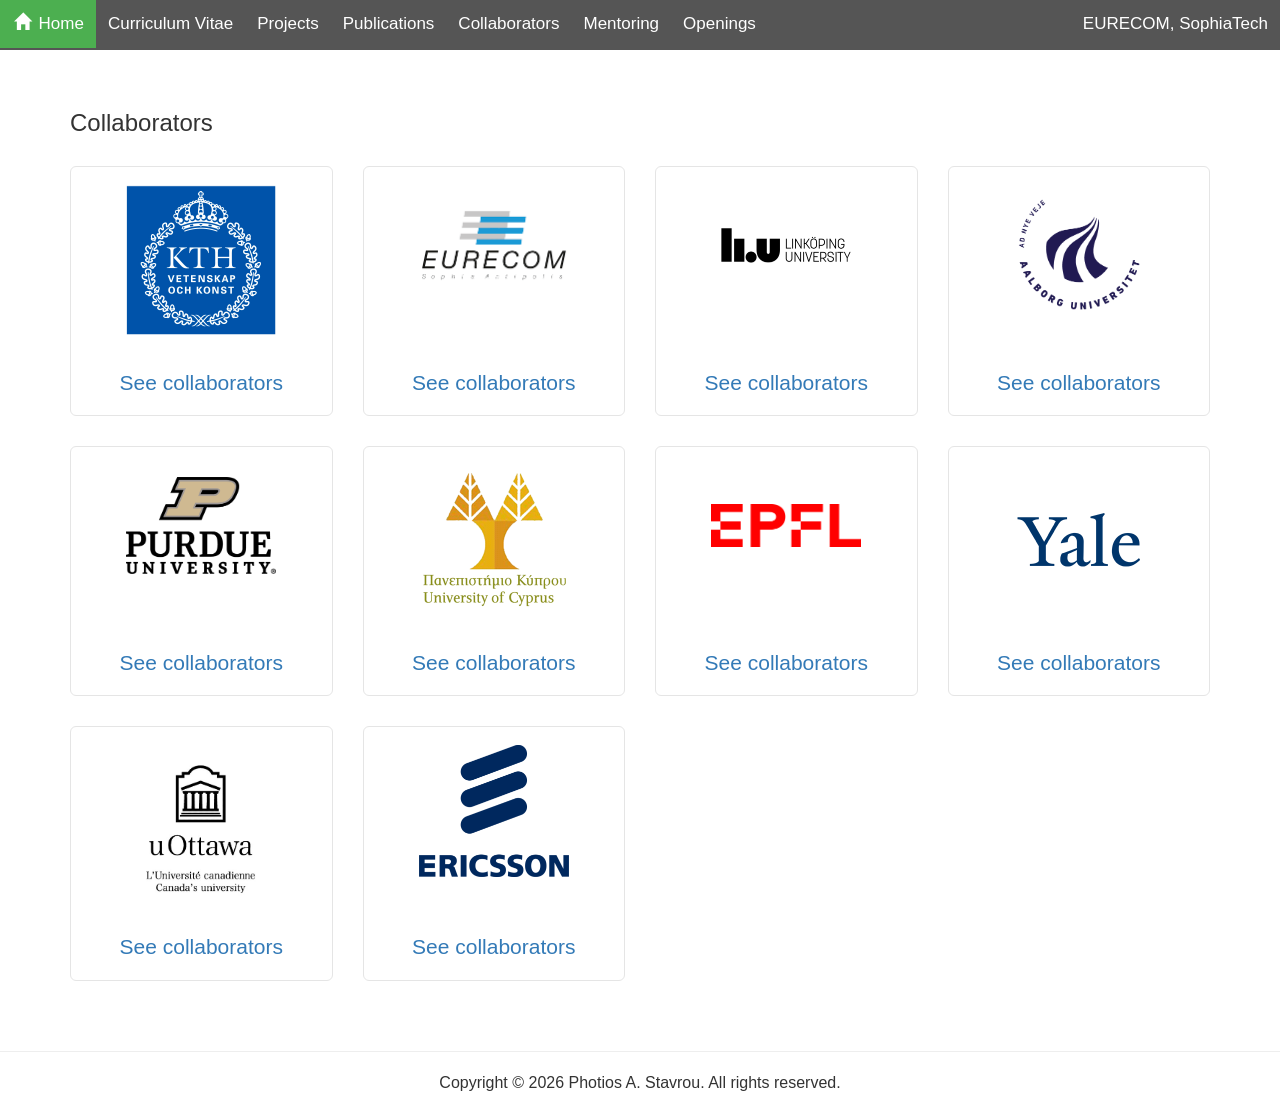
==== commit c81ace22: "Update collaborators.html" ====
--- a/collaborators.html
+++ b/collaborators.html
@@ -5,11 +5,21 @@
     <title>Photios A. Stavrou</title>
     <meta name="viewport" content="width=device-width, initial-scale=1.0"/>
 
+    <!-- Font Awesome Icons -->
     <link rel="stylesheet" href="css/font-awesome.min.css"/>
+    <!-- Bootstrap -->
     <link href="css/bootstrap.css" rel="stylesheet"/>
+
+    <!--[if lt IE 9]>
+    <script src="js/html5shiv.js"></script>
+    <script src="js/respond.min.js"></script>
+    <![endif]-->
 
     <script src="js/jquery.min.js"></script>
     <script src="js/bootstrap.min.js"></script>
+    <script src="js/menucollapse.js"></script>
+    <script type="text/javascript" src="js/arrow78.js"></script>
+    <script type="text/javascript" src="js/custom.js"></script>
 
     <style>
         body {
@@ -21,38 +31,80 @@
             height: auto;
         }
 
+        .collaborators-section {
+            margin-top: 20px;
+        }
+
+        .collaborators-content {
+            text-align: left;
+            margin-top: 20px;
+        }
+
+        .collaborators-content h3 {
+            margin-top: 0;
+        }
+
+        /* Equal-height rows on desktop/tablet */
+        .collab-row {
+            display: flex;
+            flex-wrap: wrap;
+        }
+
+        .collab-row > [class*="col-"] {
+            display: flex;
+        }
+
         .collaborator-card {
-            margin-bottom: 35px;
-            min-height: 220px;
+            width: 100%;
+            display: flex;
+            flex-direction: column;
+            justify-content: flex-start;
+            align-items: center;
             text-align: center;
+            margin-bottom: 30px;
+            padding: 18px 12px;
+            border: 1px solid #e5e5e5;
+            border-radius: 6px;
+            background: #fff;
+            min-height: 250px;
+        }
+
+        .logo-wrap {
+            min-height: 120px;
+            width: 100%;
+            display: flex;
+            align-items: center;
+            justify-content: center;
         }
 
         .img-logos {
             max-width: 150px;
+            width: auto;
             height: auto;
             display: block;
             margin: 0 auto;
         }
 
-        /* 🔥 FIXED ALIGNMENT */
         .dropdown {
-            margin-top: 10px;
             width: 100%;
+            margin-top: auto;
+            padding-top: 10px;
+            text-align: center;
         }
 
         .dropdown > a {
             display: block;
             width: 100%;
             text-align: center;
-            margin-top: 10px;
+            margin-top: 8px;
             font-weight: 500;
-            color: #337ab7;
         }
 
         .dropdown-content {
             display: none;
-            margin-top: 10px;
-            padding: 10px;
+            width: 100%;
+            margin-top: 12px;
+            padding: 10px 14px;
             background-color: #f5f5f5;
             text-align: left;
             border-radius: 4px;
@@ -62,6 +114,7 @@
         .dropdown-content a {
             display: block;
             padding: 4px 0;
+            word-break: break-word;
         }
 
         @media (max-width: 767px) {
@@ -76,97 +129,300 @@
             .nav-wrapper a {
                 display: block;
                 width: 100%;
-                padding: 10px;
+                text-align: left;
+                padding: 10px 15px;
                 border-bottom: 1px solid #ddd;
+            }
+
+            .title-navbar {
+                display: block;
+                width: 100%;
+            }
+
+            .collab-row {
+                display: block;
+            }
+
+            .collab-row > [class*="col-"] {
+                display: block;
+            }
+
+            .collaborators-content h3 {
+                font-size: 24px;
+            }
+
+            .collaborator-card {
+                min-height: auto;
+            }
+
+            .logo-wrap {
+                min-height: 100px;
             }
 
             .img-logos {
                 max-width: 120px;
             }
 
-            .collaborator-card {
-                min-height: auto;
+            footer p {
+                font-size: 13px;
+                padding: 0 10px;
+                text-align: center;
             }
         }
     </style>
 </head>
 
-<body>
-
-<nav>
-    <div class="navbar-border nav-wrapper navbar-fixed-top navbar">
-        <a href="index.html">Home</a>
-        <a href="cv_1.html">CV</a>
-        <a href="projects.html">Projects</a>
-        <a href="publications.html">Publications</a>
-        <a href="collaborators.html">Collaborators</a>
-        <a href="mentoring.html">Mentoring</a>
-        <a href="openings.html">Openings</a>
-        <a class="title-navbar" href="https://www.eurecom.fr/en/home">EURECOM</a>
-    </div>
-</nav>
-
-<section class="container" style="margin-top:30px;">
-    <h3>Collaborators</h3>
-
-    <div class="row">
-
-        <!-- KTH -->
-        <div class="col-xs-12 col-sm-6 col-md-3 collaborator-card">
-            <img src="images/logos/kth_logo.png" class="img-logos">
-            <div class="dropdown">
-                <a href="#" onclick="toggleBox('c1'); return false;">See collaborators</a>
-                <div id="c1" class="dropdown-content">
-                    <a href="#">Prof. M. Skoglund</a>
-                    <a href="#">Prof. T. Oechtering</a>
-                    <a href="#">Prof. M. Bengtsson</a>
+<body id="page-top" class="index">
+    <nav>
+        <div class="navbar-border nav-wrapper navbar-fixed-top navbar">
+            <a class="active" href="index.html"><i class="glyphicon glyphicon-home fa fa-fw"></i> Home</a>
+            <a href="cv_1.html"><i class="fa-fw"></i> Curriculum Vitae</a>
+            <a href="projects.html"><i class="fa-fw"></i> Projects</a>
+            <a href="publications.html"><i class="fa-fw"></i> Publications</a>
+            <a href="collaborators.html"><i class="fa-fw"></i> Collaborators</a>
+            <a href="mentoring.html"><i class="fa-fw"></i> Mentoring</a>
+            <a href="openings.html"><i class="fa-fw"></i> Openings</a>
+            <!--<a href="#search"><i class="glyphicon glyphicon-search fa fa-fw"></i> Search</a>-->
+            <a class="title-navbar" href="https://www.eurecom.fr/en/home">EURECOM, SophiaTech</a>
+        </div>
+    </nav>
+
+    <section>
+        <gcse:searchresults-only></gcse:searchresults-only>
+    </section>
+
+    <section name="research" id="research" class="collaborators-section">
+        <div class="container">
+            <div class="row">
+                <div class="col-xs-12">
+                    <div class="collaborators-content lead">
+
+                        <b class="noshow" style="display:none;" id="tab-3">
+                            <button class="btn btn-default btn-lg btn-block" style="display:block; width:100%;" onclick="javascript:$('#tab-research-content').toggle();">
+                                Collaborators <span class="glyphicon glyphicon-chevron-down"></span>
+                            </button>
+                        </b>
+
+                        <div class="allshow" id="tab-research-content">
+                            <h3>Collaborators</h3>
+
+                            <div class="row collab-row" style="margin-top:30px;">
+
+                                <!-- KTH -->
+                                <div class="col-xs-12 col-sm-6 col-md-3">
+                                    <div class="collaborator-card">
+                                        <div class="logo-wrap">
+                                            <a target="_blank" href="https://www.kth.se/en">
+                                                <img border="0" class="img-logos" src="images/logos/kth_logo.png" alt="KTH">
+                                            </a>
+                                        </div>
+                                        <div class="dropdown">
+                                            <a href="#" onclick="toggleBox('collaborators1'); return false;">See collaborators</a>
+                                            <div id="collaborators1" class="dropdown-content">
+                                                <a target="_blank" href="https://people.kth.se/~skoglund/">Prof. M. Skoglund</a>
+                                                <a target="_blank" href="https://www.kth.se/profile/oech">Prof. T. Oechtering</a>
+                                                <a target="_blank" href="https://www.kth.se/profile/matben">Prof. M. Bengtsson</a>
+                                                <a target="_blank" href="https://www.kth.se/profile/ragnart">Prof. R. Thobaben</a>
+                                            </div>
+                                        </div>
+                                    </div>
+                                </div>
+
+                                <!-- EURECOM -->
+                                <div class="col-xs-12 col-sm-6 col-md-3">
+                                    <div class="collaborator-card">
+                                        <div class="logo-wrap">
+                                            <a target="_blank" href="http://www.eurecom.fr/en/">
+                                                <img border="0" class="img-logos" src="images/logos/eurecom.png" alt="EURECOM">
+                                            </a>
+                                        </div>
+                                        <div class="dropdown">
+                                            <a href="#" onclick="toggleBox('collaborators2'); return false;">See collaborators</a>
+                                            <div id="collaborators2" class="dropdown-content">
+                                                <a target="_blank" href="https://www.eurecom.fr/~kountour/">Prof. M. Kountouris</a>
+                                                <a target="_blank" href="https://www.eurecom.fr/en/people/serra-giuseppe">Mr G. Serra</a>
+                                                <a target="_blank" href="https://www.eurecom.fr/en/people/sun-chenyu">Mr C. Sun</a>
+                                            </div>
+                                        </div>
+                                    </div>
+                                </div>
+
+                                <!-- Linkoping -->
+                                <div class="col-xs-12 col-sm-6 col-md-3">
+                                    <div class="collaborator-card">
+                                        <div class="logo-wrap">
+                                            <a target="_blank" href="https://liu.se/en">
+                                                <img border="0" class="img-logos" src="images/logos/LiU_logo.png" alt="Linkoping University">
+                                            </a>
+                                        </div>
+                                        <div class="dropdown">
+                                            <a href="#" onclick="toggleBox('collaborators3'); return false;">See collaborators</a>
+                                            <div id="collaborators3" class="dropdown-content">
+                                                <a target="_blank" href="https://liu.se/en/employee/zhech93">Prof. Z. Chen</a>
+                                            </div>
+                                        </div>
+                                    </div>
+                                </div>
+
+                                <!-- Aalborg -->
+                                <div class="col-xs-12 col-sm-6 col-md-3">
+                                    <div class="collaborator-card">
+                                        <div class="logo-wrap">
+                                            <a target="_blank" href="http://www.en.aau.dk/">
+                                                <img border="0" class="img-logos" src="images/logos/aalborg-logo.png" alt="Aalborg University">
+                                            </a>
+                                        </div>
+                                        <div class="dropdown">
+                                            <a href="#" onclick="toggleBox('collaborators4'); return false;">See collaborators</a>
+                                            <div id="collaborators4" class="dropdown-content">
+                                                <a target="_blank" href="http://kom.aau.dk/~jo/">Prof. J. &#216;stergaard</a>
+                                            </div>
+                                        </div>
+                                    </div>
+                                </div>
+
+                                <!-- Purdue -->
+                                <div class="col-xs-12 col-sm-6 col-md-3">
+                                    <div class="collaborator-card">
+                                        <div class="logo-wrap">
+                                            <a target="_blank" href="https://www.purdue.edu/">
+                                                <img border="0" class="img-logos" src="images/logos/Purdue_logo.png" alt="Purdue University">
+                                            </a>
+                                        </div>
+                                        <div class="dropdown">
+                                            <a href="#" onclick="toggleBox('collaborators5'); return false;">See collaborators</a>
+                                            <div id="collaborators5" class="dropdown-content">
+                                                <a target="_blank" href="https://people.kth.se/~ttanaka/">Prof. T. Tanaka</a>
+                                            </div>
+                                        </div>
+                                    </div>
+                                </div>
+
+                                <!-- University of Cyprus -->
+                                <div class="col-xs-12 col-sm-6 col-md-3">
+                                    <div class="collaborator-card">
+                                        <div class="logo-wrap">
+                                            <a target="_blank" href="http://www.ucy.ac.cy/en/">
+                                                <img border="0" class="img-logos" src="images/logos/ucy-logo.png" alt="University of Cyprus">
+                                            </a>
+                                        </div>
+                                        <div class="dropdown">
+                                            <a href="#" onclick="toggleBox('collaborators7'); return false;">See collaborators</a>
+                                            <div id="collaborators7" class="dropdown-content">
+                                                <a target="_blank" href="http://www.eng.ucy.ac.cy/chadcha/">Prof. C. D. Charalambous</a>
+                                                <a target="_blank" href="http://www.themistoklis.org/">Prof. T. Charalambous</a>
+                                                <a target="_blank" href="http://www.ioannistzortzis.com/">Dr I. Tzortzis</a>
+                                            </div>
+                                        </div>
+                                    </div>
+                                </div>
+
+                                <!-- EPFL -->
+                                <div class="col-xs-12 col-sm-6 col-md-3">
+                                    <div class="collaborator-card">
+                                        <div class="logo-wrap">
+                                            <a target="_blank" href="https://www.epfl.ch/en/">
+                                                <img border="0" class="img-logos" src="images/logos/epfl_logo_1.png" alt="EPFL">
+                                            </a>
+                                        </div>
+                                        <div class="dropdown">
+                                            <a href="#" onclick="toggleBox('collaborators8'); return false;">See collaborators</a>
+                                            <div id="collaborators8" class="dropdown-content">
+                                                <a target="_blank" href="https://theory.epfl.ch/yanina/">Prof. Y. Shkel</a>
+                                            </div>
+                                        </div>
+                                    </div>
+                                </div>
+
+                                <!-- Yale -->
+                                <div class="col-xs-12 col-sm-6 col-md-3">
+                                    <div class="collaborator-card">
+                                        <div class="logo-wrap">
+                                            <a target="_blank" href="https://www.yale.edu/">
+                                                <img border="0" class="img-logos" src="images/logos/yale-logo.png" alt="Yale University">
+                                            </a>
+                                        </div>
+                                        <div class="dropdown">
+                                            <a href="#" onclick="toggleBox('collaborators9'); return false;">See collaborators</a>
+                                            <div id="collaborators9" class="dropdown-content">
+                                                <a target="_blank" href="https://statistics.yale.edu/people/sekhar-tatikonda">Prof. S. Tatikonda</a>
+                                            </div>
+                                        </div>
+                                    </div>
+                                </div>
+
+                                <!-- uOttawa -->
+                                <div class="col-xs-12 col-sm-6 col-md-3">
+                                    <div class="collaborator-card">
+                                        <div class="logo-wrap">
+                                            <a target="_blank" href="https://www.uottawa.ca/en">
+                                                <img border="0" class="img-logos" src="images/logos/uottawa-logo.png" alt="University of Ottawa">
+                                            </a>
+                                        </div>
+                                        <div class="dropdown">
+                                            <a href="#" onclick="toggleBox('collaborators10'); return false;">See collaborators</a>
+                                            <div id="collaborators10" class="dropdown-content">
+                                                <a target="_blank" href="http://www.site.uottawa.ca/~ahmed/">Prof. N. U. Ahmed</a>
+                                                <a target="_blank" href="http://www.site.uottawa.ca/~sloyka/">Prof. S. Loyka</a>
+                                            </div>
+                                        </div>
+                                    </div>
+                                </div>
+
+                                <!-- Ericsson -->
+                                <div class="col-xs-12 col-sm-6 col-md-3">
+                                    <div class="collaborator-card">
+                                        <div class="logo-wrap">
+                                            <a target="_blank" href="https://www.ericsson.com/en">
+                                                <img border="0" class="img-logos" src="images/logos/ericsson-logo.png" alt="Ericsson">
+                                            </a>
+                                        </div>
+                                        <div class="dropdown">
+                                            <a href="#" onclick="toggleBox('collaborators11'); return false;">See collaborators</a>
+                                            <div id="collaborators11" class="dropdown-content">
+                                                <a target="_blank" href="">Dr B. A. Mouris</a>
+                                                <a target="_blank" href="">Dr B. Cavarec</a>
+                                            </div>
+                                        </div>
+                                    </div>
+                                </div>
+
+                            </div>
+                        </div>
+
+                    </div>
                 </div>
             </div>
         </div>
-
-        <!-- EURECOM -->
-        <div class="col-xs-12 col-sm-6 col-md-3 collaborator-card">
-            <img src="images/logos/eurecom.png" class="img-logos">
-            <div class="dropdown">
-                <a href="#" onclick="toggleBox('c2'); return false;">See collaborators</a>
-                <div id="c2" class="dropdown-content">
-                    <a href="#">Prof. M. Kountouris</a>
-                    <a href="#">G. Serra</a>
-                </div>
-            </div>
-        </div>
-
-        <!-- LiU -->
-        <div class="col-xs-12 col-sm-6 col-md-3 collaborator-card">
-            <img src="images/logos/LiU_logo.png" class="img-logos">
-            <div class="dropdown">
-                <a href="#" onclick="toggleBox('c3'); return false;">See collaborators</a>
-                <div id="c3" class="dropdown-content">
-                    <a href="#">Prof. Z. Chen</a>
-                </div>
-            </div>
-        </div>
-
-        <!-- Aalborg -->
-        <div class="col-xs-12 col-sm-6 col-md-3 collaborator-card">
-            <img src="images/logos/aalborg-logo.png" class="img-logos">
-            <div class="dropdown">
-                <a href="#" onclick="toggleBox('c4'); return false;">See collaborators</a>
-                <div id="c4" class="dropdown-content">
-                    <a href="#">Prof. J. Østergaard</a>
-                </div>
-            </div>
-        </div>
-
-    </div>
-</section>
-
-<script>
-function toggleBox(id) {
-    var el = document.getElementById(id);
-    el.style.display = (el.style.display === "block") ? "none" : "block";
-}
-</script>
-
+    </section>
+
+    <!-- Global site tag (gtag.js) - Google Analytics -->
+    <script async src="https://www.googletagmanager.com/gtag/js?id=UA-70084577-1"></script>
+    <script>
+      window.dataLayer = window.dataLayer || [];
+      function gtag(){dataLayer.push(arguments);}
+      gtag('js', new Date());
+      gtag('config', 'UA-70084577-1');
+    </script>
+
+    <hr class="star-primary">
+    <footer>
+        <small>
+            <center>
+                <p>Copyright &copy; 2026 Photios A. Stavrou. All rights reserved.</p>
+            </center>
+        </small>
+    </footer>
+
+    <script>
+    function toggleBox(id) {
+        var elem = document.getElementById(id);
+        if (elem.style.display === "block") {
+            elem.style.display = "none";
+        } else {
+            elem.style.display = "block";
+        }
+    }
+    </script>
 </body>
 </html>
